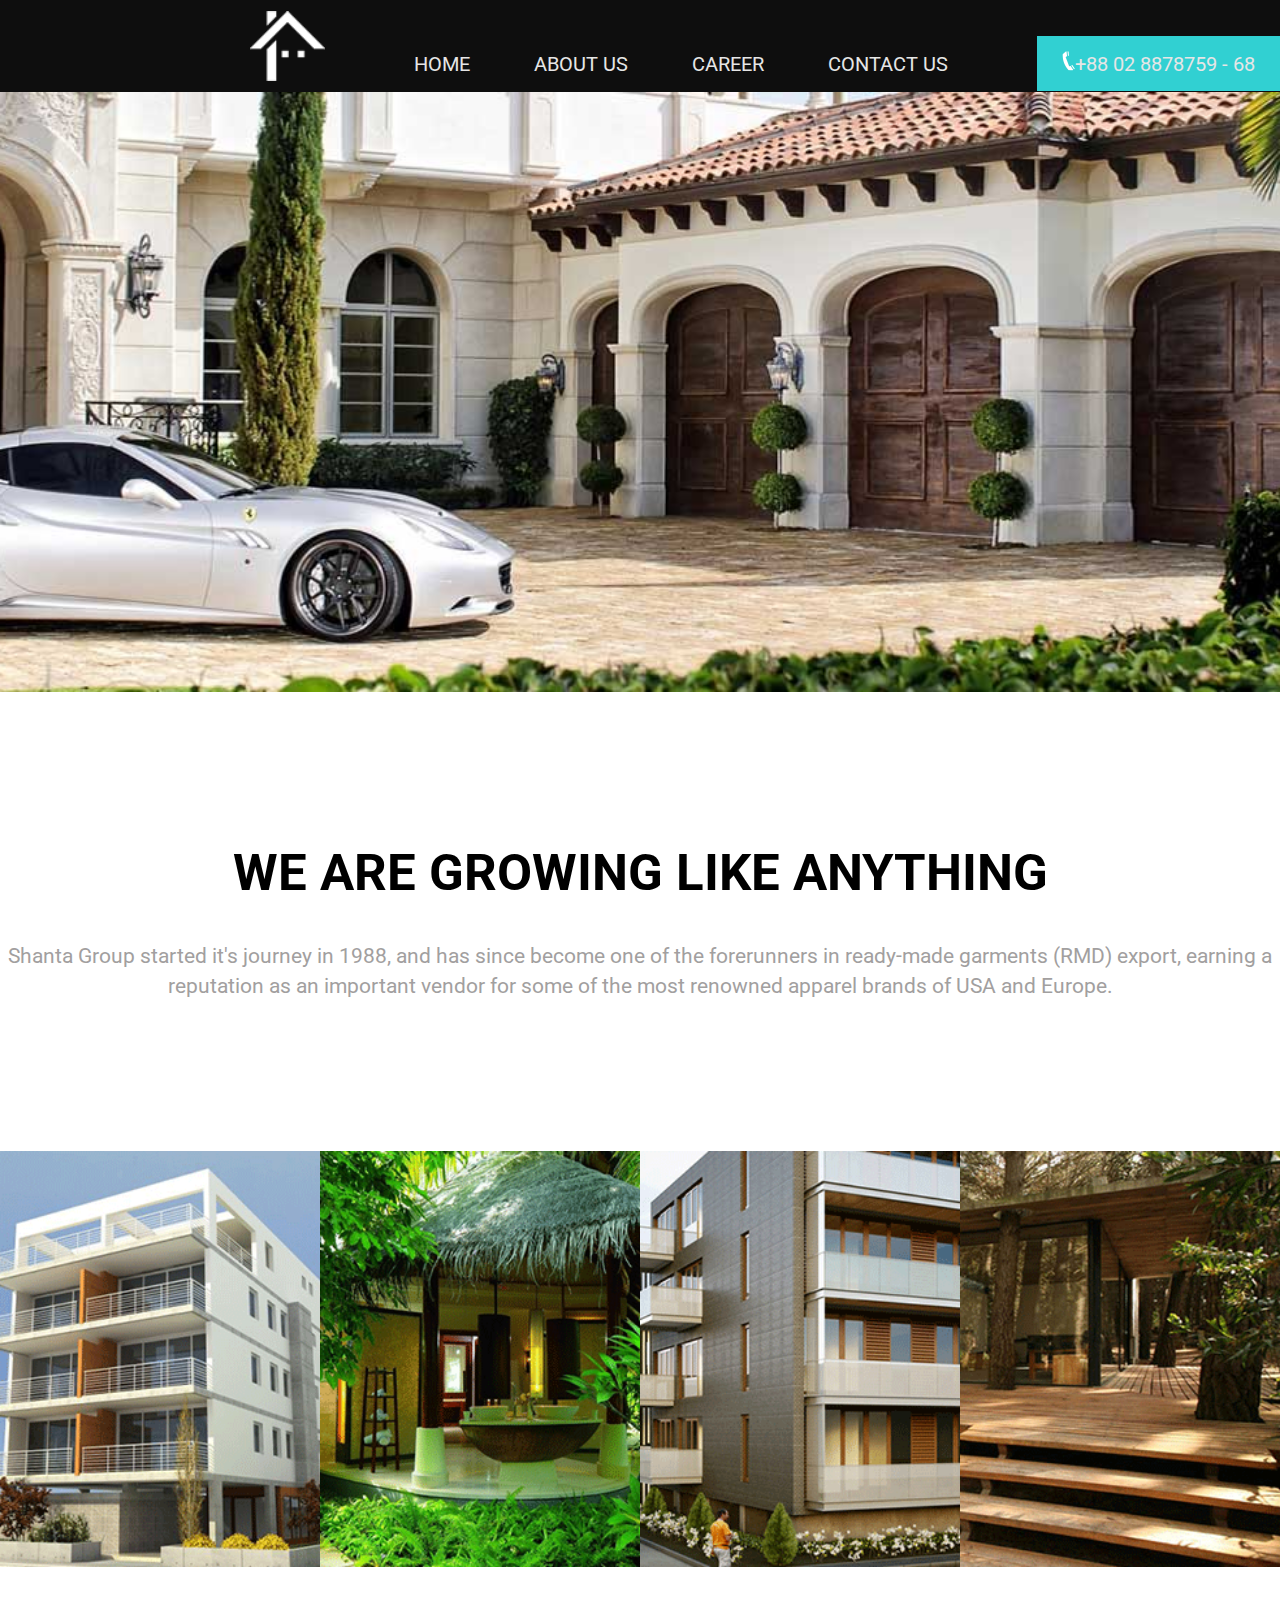
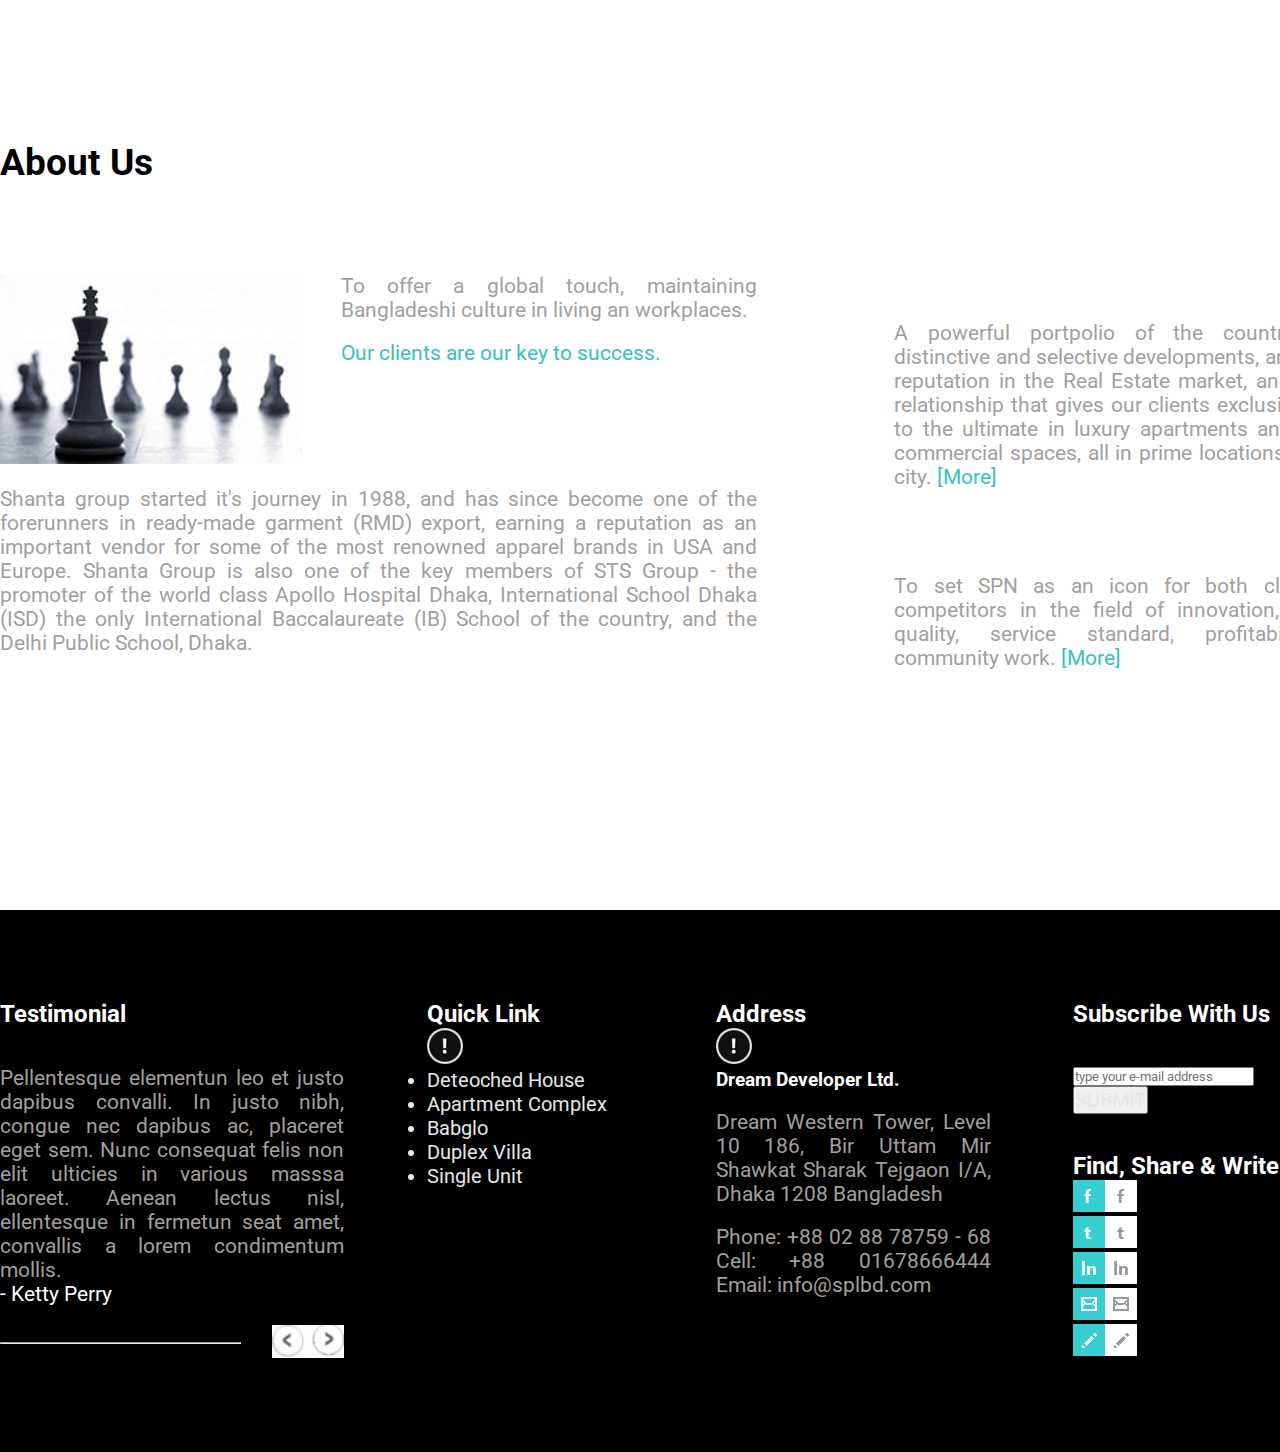
==== SourceCode/index.html @ 4e1f675f "Initial Commit" ====
<!DOCTYPE html>
<html lang="en">
<head>
    <meta charset="UTF-8">
    <meta http-equiv="X-UA-Compatible" content="IE=edge">
    <meta name="viewport" content="width=device-width, initial-scale=1.0">
    <title>Document</title>
    <link href="https://fonts.googleapis.com/css2?family=Roboto:wght@500&display=swap" rel="stylesheet">
    <link rel="stylesheet" href="styles.css">
</head>
<body>
    <!--header starts here-->
    <header>
        <img class="logo" src="images/logo.png" alt="">
        <nav class="nav-links">
            <ul>
                <li><a href="#">HOME</a></li>
                <li><a href="#">ABOUT US</a></li>
                <li><a href="#">CAREER</a></li>
                <li><a href="#">CONTACT US</a></li>
            </ul>
        </nav>
        <button class="call-btn"><img src="images/tel-no.png" alt="">+88 02 8878759 - 68</button>
    </header>

    <!--header ends here-->

    <!--slider starts here-->
    <div class="slider-bg">

    </div>

    <!--slider ends here-->

    <!--progress part starts here-->

    <div class="progress">
        <h1>WE ARE GROWING LIKE ANYTHING</h1>
        <br> <br>
        <P>Shanta Group started it's journey in 1988, and has since become one of the forerunners in ready-made garments (RMD) export, earning a reputation as an important vendor for some of the most renowned apparel brands of USA and Europe.</P>
    </div>

    <!--progress part ends here-->

    <!--projects part starts here-->

    <div class="projects">
        <div class="cards">
            <div class="card">
                <div class="card-image">
                    <img src="images/building1.png" alt="">
                </div>
            </div>
            <div class="card">
                <div class="card-image">
                    <img src="images/building2.png" alt="">
                </div>
            </div>
            <div class="card">
                <div class="card-image">
                    <img src="images/building3.png" alt="">
                </div>
            </div>
            <div class="card">
                <div class="card-image">
                    <img src="images/building4.png" alt="">
                </div>
            </div>
        </div>
    </div>
    <!--projects part ends here-->

    <!--about us section starts here-->

    <div class="about-us">
        <h2>About Us</h2>
        <div class="flex-container">
            <div class="left-main-div">
                <section>
                    <div class="div1">
                        <img src="images/about-us.jpg" alt="">
                    </div>
                    <div class="div2">
                        <p>To offer a global touch, maintaining Bangladeshi culture in living an workplaces.</p>
                        <br>
                        <div class="div3">
                            <a href="#"><p><span class="color-highlights">Our clients are our key to success.</span></p></a>
                        </div>
                    </div>
                </section>
                <br>
                <section>
                    <p>Shanta group started it's journey in 1988, and has since become one of the forerunners in ready-made garment (RMD) export, earning a reputation as an important vendor for some of the most renowned apparel brands in USA and Europe. Shanta Group is also one of the key members of STS Group - the promoter of the world class Apollo Hospital Dhaka, International School Dhaka (ISD) the only International Baccalaureate (IB) School of the country, and the Delhi Public School, Dhaka.</p>
                </section>
            </div>
            <div class="right-main-div">
                
                    <h3>Who We Are</h3>
                    <br>
                    <p>A powerful portpolio of the country's most distinctive and selective developments, an excellent reputation in the Real Estate market, and enviable relationship that gives our clients exclusive access to the ultimate in luxury apartments and equisite commercial spaces, all in prime locations of Dhaka city. <span class="color-highlights">[More]</span></p>
                    <br> <br>
                    <h3>Vision</h3>
                    <br>
                    <p>To set SPN as an icon for both clients and competitors in the field of innovation, products quality, service standard, profitability and community work. <span class="color-highlights">[More]</span></p>
                
            </div>
        </div>
    </div>
    <!--about us section ends here-->

    <!--footer section starts here-->

    <section class="footer">
        <div class="flex-container">
            <div class="footer-div1">
                <h3>Testimonial</h3>
                <br> <br>
                <p>Pellentesque elementun leo et justo dapibus convalli. In justo nibh, congue nec dapibus ac, placeret eget sem. Nunc consequat felis non elit ulticies in various masssa laoreet. Aenean lectus nisl, ellentesque in fermetun seat amet, convallis a lorem condimentum mollis.
                <br>
                <span style="color:white">- Ketty Perry</span></p>
                <br>
                <div class="sub-div">
                    <div class="hr-div">
                        <hr>
                    </div>
                    <div class="img-div">
                        <img src="images/left-right.jpg" alt="">
                    </div>
                </div>
                </p>
            </div>
            <div class="footer-div2">
                <div class="sub-div1">
                    <h3>Quick Link</h3>
                </div>
                <div class="sub-div2">
                    <img src="images/exclm-sign.png" alt="">
                </div>
                <ul>
                    <li>Deteoched House</li>
                    <li>Apartment Complex</li>
                    <li>Babglo</li>
                    <li>Duplex Villa</li>
                    <li>Single Unit</li>
                </ul>
                
            </div>
            <div class="footer-div3">
                <div class="sub-div3">
                    <h3>Address</h3>
                </div>
                <div class="sub-div4">
                    <img src="images/exclm-sign.png" alt="">
                </div>
                <div class="sub-div5">
                    <h4>Dream Developer Ltd.</h4>
                    <br>
                    <p>Dream Western Tower, Level 10 186, Bir Uttam Mir Shawkat Sharak Tejgaon I/A, Dhaka 1208 Bangladesh</p>
                    <br>
                    <p>Phone: +88 02 88 78759 - 68 Cell: +88 01678666444 Email: info@splbd.com</p>
                </div>
            </div>
            <div class="footer-div4">
                <h3>Subscribe With Us</h3>
                <br> <br>
                <input type="email" name=" " id="" placeholder="type your e-mail address">
                <div>
                    <button type="submit">SUBMIT</button>
                </div>
                <br> <br>
                <h3>Find, Share & Write To Us</h3>
                <div class="sub-div6">
                    <div class="fb-icon">
                        <img src="images/facebook-icon.png" alt="">
                    </div>
                    <div class="twiter-icon">
                        <img src="images/twitter-icon.png" alt="">
                    </div>
                    <div class="In-icon">
                        <img src="images/linked-in-icon.png" alt="">
                    </div>
                    <div class="mail-icon">
                        <img src="images/mail-icon.png" alt="">
                    </div>
                    <div class="edit-icon">
                        <img src="images/edit-icon.png" alt="">
                    </div>
                </div>
            </div>
        </div>
    </section>
    <!--footer section starts here-->
</body>
</html>
---- SourceCode/styles.css ----
*{
    box-sizing: border-box;
    margin: 0;
    padding: 0;
    font-family: 'Roboto', sans-serif;
}

h1{
    font-size: 3.2rem;
}
h2{
    font-size: 2.3rem;
}
h4{
    color: white;
    font-size: 1.2rem;
}
p{
    color: rgb(162, 159, 159);
    font-size: 1.3rem;
    font-weight: 250px;
}
.color-highlights{
    color: hsl(180deg 54% 49%);
}

/* header design starts here */
li, a, button{
    font-size: 20px;
    color: hsl(0, 0%, 90%);
    text-decoration: none;
}

header{
    display: flex;
    height: 92px;
    justify-content: space-between;
    align-items: center;
    padding-left: 250px;
    background-color: #0e0e0e;
}
.logo{
    width: 75px;
}

.nav-links ul li{
    list-style: none;
    display: inline-block;
    padding: 0px 30px;
    padding-top: 35px;
}
.nav-links ul li a:hover{
    background-color: #f76241;
    padding: 15px 25px;
    transition: 0.3s;
}

.call-btn{
    background-color: #31d0d2;
    padding: 15px 25px;
    margin-top: 35px;
    border: none;
}

/* header design ends here */

/* slider design starts here */

.slider-bg{
    background-image: url(images/slider-bg.jpg);
    background-size: cover;
    height: 600px;
    background-repeat: no-repeat;
    background-position: center;
}

/* slider design starts here */

/* progress design starts here */

.progress{
    padding-top: 150px;
    max-width: 1376px;
    margin: 0 auto;
    text-align: center;
}
.progress p {
    line-height: 30px;
}

/* progress design ends here */

/* projects design starts here */

.projects{
    margin-top: 150px;
}
.cards{
    display: flex;
    justify-content: space-between;
    max-width: 1376px;
    margin: 0 auto;
}
.card{
    width: 337px;
    height: 520px;
}
.card img{
    width: 100%;
    height: 100%;
}

/* projects design ends here */

/* about us section design starts here */
.about-us{
    width: 1376px;
    margin: 0 auto;
    margin-top: 70px;
}
.flex-container{
    display: flex;
    flex-flow: row wrap;
    justify-content: space-between;
    margin-top: 30px;
}
.left-main-div{
    flex-basis: 55%;
    text-align: justify;
}
.left-main-div > section{
    overflow: auto;
}
.right-main-div{
    flex-basis: 35%;
    text-align: justify;
}
.left-main-div .div1{
    width: 40%;
    float: left;
}
.left-main-div .div2{
    width: 55%;
    float: right; 
}

.left-main-div .div1 img{
    width: 100%;
}
/* about us section design starts here */

/* footer design starts here */

.footer{
    margin-top: 150px;
    background: #000;
}
.flex-container{
    display: flex;
    flex-flow: row wrap;
    justify-content: space-between ;
    width: 1376px;
    margin: 0 auto;
    padding: 90px 0;
    text-align: justify;
}
.flex-container h3{
    color: white;
    font-size: 1.5rem;
}
.footer-div1{
    flex-basis: 25%;
}
.footer-div2{
    flex-basis: 15%;
}
.footer-div3{
    flex-basis: 20%;
}
.footer-div4{
    flex-basis:22%;
}
.sub-div{
    display: flex;
    justify-content: space-between;
    align-items: center;
}
.hr-div{
    flex-basis: 70%;
}
.img-div{
    flex-basis: 30%;
    text-align: end;
}
.img-div img{
    width: 70%;
}



/* footer design endss here */
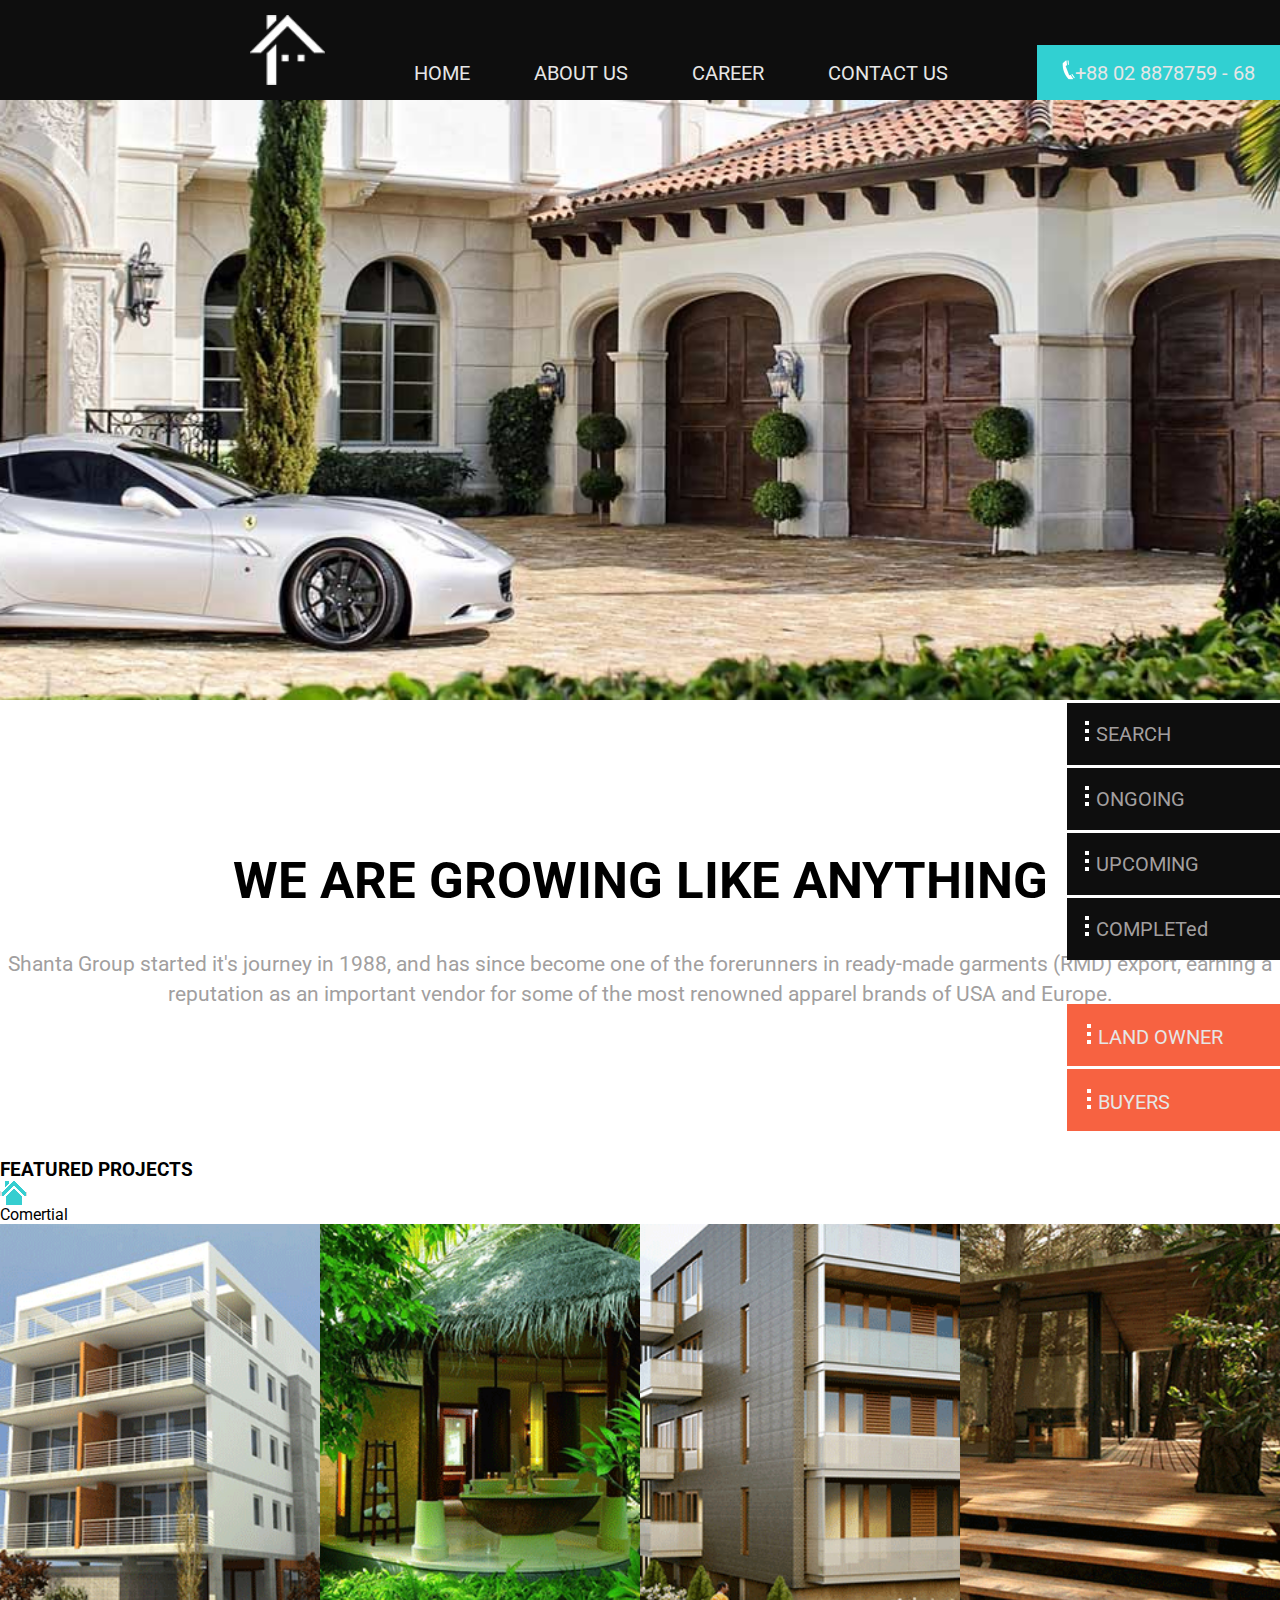
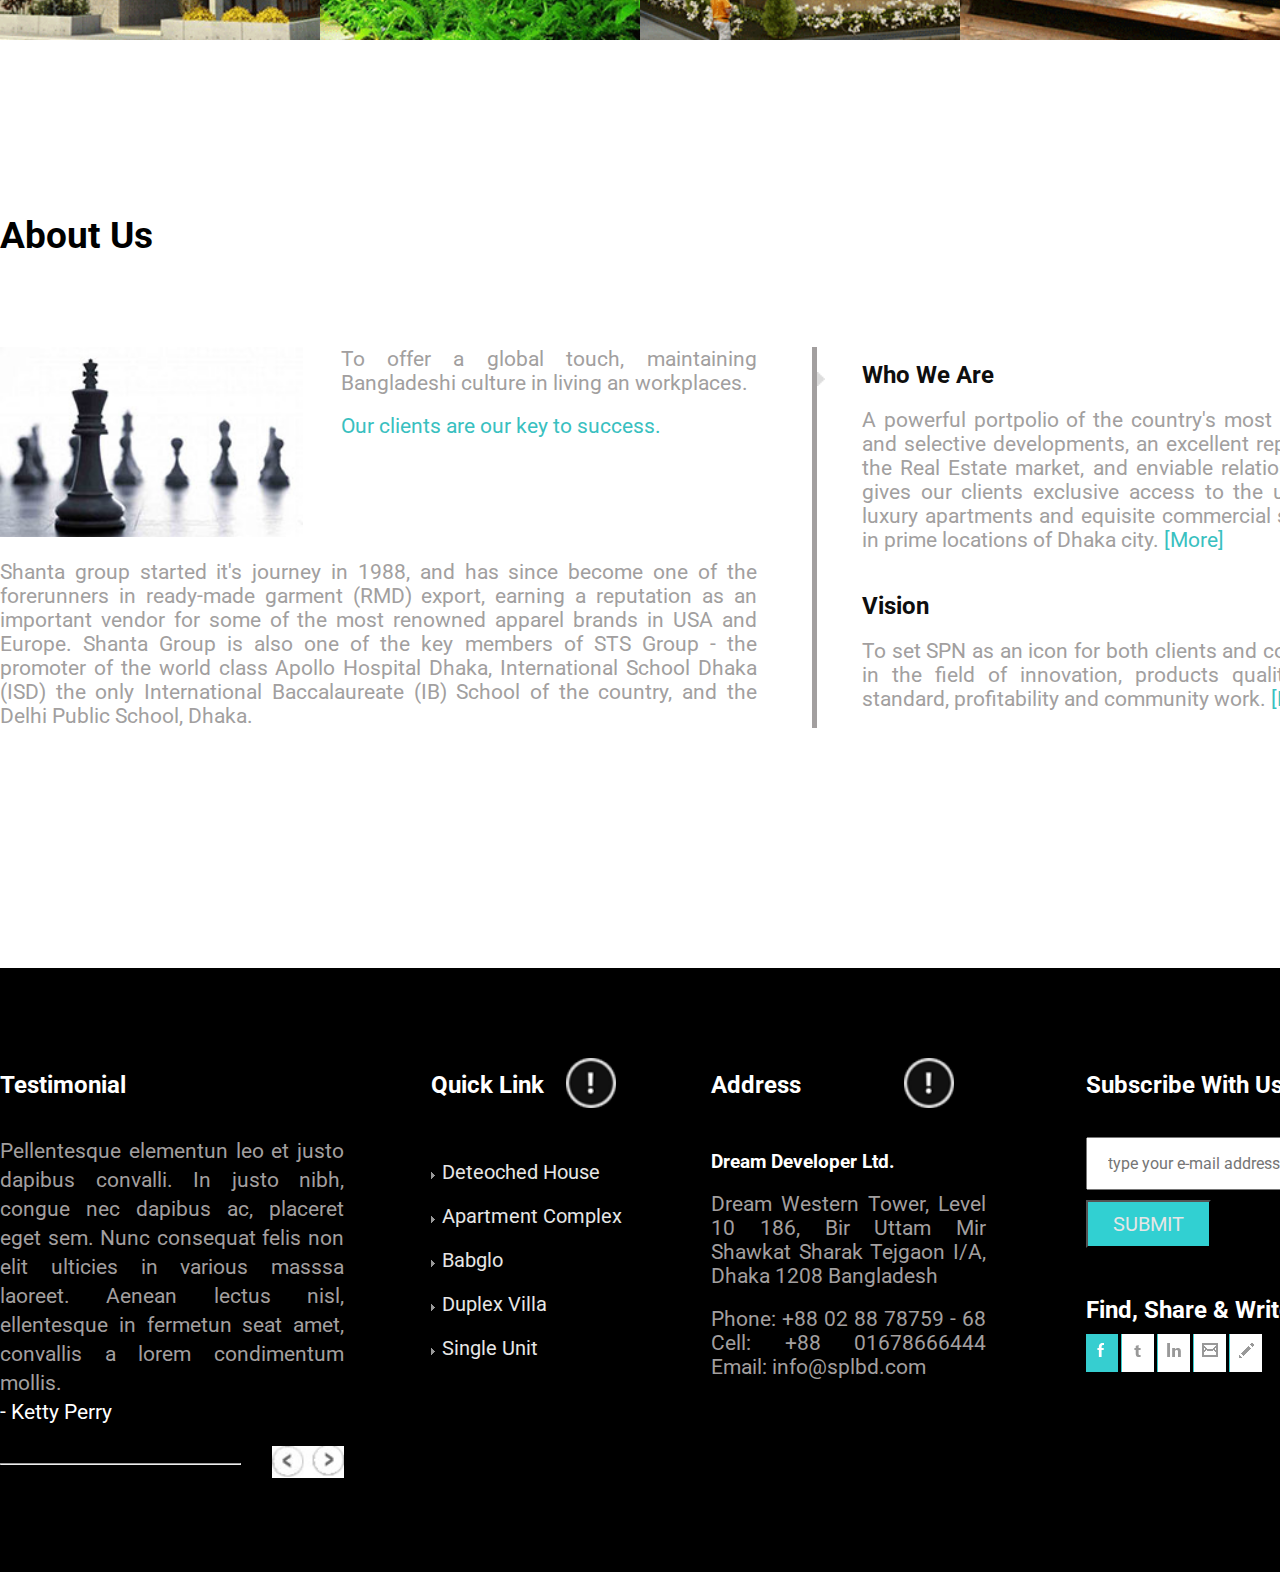
==== commit 87a7ff40: "Footer portion - Finished" ====
--- a/SourceCode/index.html
+++ b/SourceCode/index.html
@@ -1,5 +1,8 @@
 <!DOCTYPE html>
 <html lang="en">
+    
+
+
 <head>
     <meta charset="UTF-8">
     <meta http-equiv="X-UA-Compatible" content="IE=edge">
@@ -32,6 +35,29 @@
 
     <!--slider ends here-->
 
+    <!--Sidebar parts starts here-->
+    <div class="side-bar">
+        <div class="side-menu">
+            <div class="side-bar1">
+                <ul>
+                    <li>SEARCH</li>
+                    <li>ONGOING</li>
+                    <li>UPCOMING</li>
+                    <li>COMPLETed</li>
+                </ul>
+            </div>
+            <br> <br>
+            <div class="side-bar2">
+                <ul>
+                    <li>LAND OWNER</li>
+                    <li>BUYERS</li>
+                </ul>
+            </div>
+        </div>
+    </div>
+
+    <!--Sidebar parts ends here-->
+
     <!--progress part starts here-->
 
     <div class="progress">
@@ -45,6 +71,15 @@
     <!--projects part starts here-->
 
     <div class="projects">
+        <div class="featured-projects">
+            <h3>FEATURED PROJECTS</h3>
+            <div id="residential">
+                
+            </div>
+            <div id="comertial" >
+                <span>Comertial</span>
+            </div>
+        </div>
         <div class="cards">
             <div class="card">
                 <div class="card-image">
@@ -93,15 +128,19 @@
                     <p>Shanta group started it's journey in 1988, and has since become one of the forerunners in ready-made garment (RMD) export, earning a reputation as an important vendor for some of the most renowned apparel brands in USA and Europe. Shanta Group is also one of the key members of STS Group - the promoter of the world class Apollo Hospital Dhaka, International School Dhaka (ISD) the only International Baccalaureate (IB) School of the country, and the Delhi Public School, Dhaka.</p>
                 </section>
             </div>
-            <div class="right-main-div">
-                
-                    <h3>Who We Are</h3>
-                    <br>
-                    <p>A powerful portpolio of the country's most distinctive and selective developments, an excellent reputation in the Real Estate market, and enviable relationship that gives our clients exclusive access to the ultimate in luxury apartments and equisite commercial spaces, all in prime locations of Dhaka city. <span class="color-highlights">[More]</span></p>
-                    <br> <br>
-                    <h3>Vision</h3>
-                    <br>
-                    <p>To set SPN as an icon for both clients and competitors in the field of innovation, products quality, service standard, profitability and community work. <span class="color-highlights">[More]</span></p>
+            <div class="right-main-div" id="bg-img">
+                
+                    <div class="right-main-div1">
+                        <h3>Who We Are</h3>
+                        <br>
+                        <p>A powerful portpolio of the country's most distinctive and selective developments, an excellent reputation in the Real Estate market, and enviable relationship that gives our clients exclusive access to the ultimate in luxury apartments and equisite commercial spaces, all in prime locations of Dhaka city. <span class="color-highlights">[More]</span></p>
+                    </div>
+                    
+                    <div class="right-main-div2">
+                        <h3>Vision</h3>
+                        <br>
+                        <p>To set SPN as an icon for both clients and competitors in the field of innovation, products quality, service standard, profitability and community work. <span class="color-highlights">[More]</span></p>
+                    </div>
                 
             </div>
         </div>
@@ -127,15 +166,17 @@
                         <img src="images/left-right.jpg" alt="">
                     </div>
                 </div>
-                </p>
             </div>
             <div class="footer-div2">
-                <div class="sub-div1">
-                    <h3>Quick Link</h3>
-                </div>
-                <div class="sub-div2">
-                    <img src="images/exclm-sign.png" alt="">
-                </div>
+                <div class="common-sub-div">
+                    <div class="sub-div1">
+                        <h3>Quick Link</h3>
+                    </div>
+                    <div class="sub-div2">
+                        <img src="images/exclm-sign.png" alt="">
+                    </div>
+                </div>
+                <br> <br>
                 <ul>
                     <li>Deteoched House</li>
                     <li>Apartment Complex</li>
@@ -146,13 +187,16 @@
                 
             </div>
             <div class="footer-div3">
+                <div class="common-sub-div">
+                    <div class="sub-div1">
+                        <h3>Address</h3>
+                    </div>
+                    <div class="sub-div2">
+                        <img src="images/exclm-sign.png" alt="">
+                    </div>
+                </div>
+                <br> <br>
                 <div class="sub-div3">
-                    <h3>Address</h3>
-                </div>
-                <div class="sub-div4">
-                    <img src="images/exclm-sign.png" alt="">
-                </div>
-                <div class="sub-div5">
                     <h4>Dream Developer Ltd.</h4>
                     <br>
                     <p>Dream Western Tower, Level 10 186, Bir Uttam Mir Shawkat Sharak Tejgaon I/A, Dhaka 1208 Bangladesh</p>
@@ -169,21 +213,21 @@
                 </div>
                 <br> <br>
                 <h3>Find, Share & Write To Us</h3>
-                <div class="sub-div6">
-                    <div class="fb-icon">
-                        <img src="images/facebook-icon.png" alt="">
-                    </div>
-                    <div class="twiter-icon">
-                        <img src="images/twitter-icon.png" alt="">
-                    </div>
-                    <div class="In-icon">
-                        <img src="images/linked-in-icon.png" alt="">
-                    </div>
-                    <div class="mail-icon">
-                        <img src="images/mail-icon.png" alt="">
-                    </div>
-                    <div class="edit-icon">
-                        <img src="images/edit-icon.png" alt="">
+                <div class="sub-div4">
+                    <div id="fb_icon">
+                        <a href="#"></a>
+                    </div>
+                    <div id="twiter_icon">
+                        <a href="#"></a>
+                    </div>
+                    <div id="In_icon">
+                        <a href="#"></a>
+                    </div>
+                    <div id="mail_icon">
+                        <a href="#"></a>
+                    </div>
+                    <div id="edit_icon">
+                        <a href="#"></a>
                     </div>
                 </div>
             </div>
--- a/SourceCode/styles.css
+++ b/SourceCode/styles.css
@@ -33,7 +33,7 @@
 
 header{
     display: flex;
-    height: 92px;
+    height: 100px;
     justify-content: space-between;
     align-items: center;
     padding-left: 250px;
@@ -42,7 +42,9 @@
 .logo{
     width: 75px;
 }
-
+.nav-links{
+    margin-top: 11px;
+}
 .nav-links ul li{
     list-style: none;
     display: inline-block;
@@ -58,7 +60,7 @@
 .call-btn{
     background-color: #31d0d2;
     padding: 15px 25px;
-    margin-top: 35px;
+    margin-top: 54px;
     border: none;
 }
 
@@ -76,6 +78,38 @@
 
 /* slider design starts here */
 
+.side-bar{
+    position: relative;
+}
+.side-menu{
+    position: absolute;
+    right: 0px;
+}
+.side-bar1 ul{
+    list-style-position: inside;
+    list-style-image: url(images/side-menu-list-style.png);
+}
+.side-bar1 ul li{
+    background-color: #0e0e0e;
+    width: 213px;
+    height: 62px;
+    margin: 3px 0;
+    padding: 18px;
+    color: rgb(162, 159, 159);
+}
+
+.side-bar2 ul{
+    list-style-position: inside;
+    list-style-image: url(images/side-menu-list-style.png);
+}
+.side-bar2 ul li{
+    background-color: #f76241;
+    width: 213px;
+    height: 62px;
+    margin: 3px 0;
+    padding: 20px;
+}
+
 /* progress design starts here */
 
 .progress{
@@ -95,6 +129,11 @@
 .projects{
     margin-top: 150px;
 }
+#residential{
+    width: 27px;
+    height: 24px;
+    background: url(images/residential.png) -22px 0;
+}
 .cards{
     display: flex;
     justify-content: space-between;
@@ -124,6 +163,9 @@
     justify-content: space-between;
     margin-top: 30px;
 }
+.flex-container .right-main-div h3{
+    color: #0e0e0e;
+}
 .left-main-div{
     flex-basis: 55%;
     text-align: justify;
@@ -132,8 +174,20 @@
     overflow: auto;
 }
 .right-main-div{
-    flex-basis: 35%;
+    flex-basis: 41%;
     text-align: justify;
+    border-left: 5px solid rgb(162, 159, 159);
+    padding-left: 45px;
+    background-image: url(images/about-us-list-style.jpg);
+    background-repeat: no-repeat;
+    background-size: 0.5rem;
+    background-position: 0px 25px;
+}
+.right-main-div1{
+    padding-top: 14px;
+}
+.right-main-div2{
+    padding-top: 40px;
 }
 .left-main-div .div1{
     width: 40%;
@@ -170,15 +224,21 @@
 }
 .footer-div1{
     flex-basis: 25%;
+    padding-top: 13px;
+}
+.footer-div1 p{
+    line-height: 29px;
+
 }
 .footer-div2{
-    flex-basis: 15%;
+    flex-basis: 14%;
 }
 .footer-div3{
     flex-basis: 20%;
 }
 .footer-div4{
     flex-basis:22%;
+    padding: 13px;
 }
 .sub-div{
     display: flex;
@@ -195,7 +255,73 @@
 .img-div img{
     width: 70%;
 }
-
-
-
+.common-sub-div{
+    display: flex;
+    justify-content: space-between;
+    align-items: center;
+}
+.sub-div1{
+    flex-basis: 60%;
+}
+.sub-div2{
+    flex-basis: 30%;
+}
+.sub-div2 img{
+    width: 50px;
+}
+.footer-div2 ul{
+    list-style-position: inside;
+    list-style-image: url(images/play-small-grey.png);
+}
+.footer-div2 ul li{
+    line-height: 44px;
+}
+input{
+    width: 100%;
+    padding: 15px 20px;
+    font-size: 1rem;
+}
+button{
+    background-color: #31d0d2;
+    padding: 10px 25px;
+    margin: 10px 0px;
+}
+.sub-div4{
+    display: flex;
+    margin-top: 10px;
+}
+.sub-div4 a{
+    height: 100%;
+    width: 100%;
+    display: block;
+}
+#fb_icon{
+    width: 32px;
+    height:  38px;
+    background: url(images/facebook-icon.png) 0 0;
+    margin-right: 3px;
+}
+#twiter_icon{
+    width: 33px;
+    height: 38px;
+    background: url(images/twitter-icon.png) -31px 0;
+    margin-right: 3px;
+}
+#In_icon{
+    width: 33px;
+    height: 38px;
+    background: url(images/linked-in-icon.png) -31px 0;
+    margin-right: 3px;
+}
+#mail_icon{
+    width: 33px;
+    height: 38px;
+    background: url(images/mail-icon.png) -31px 0;
+    margin-right: 3px;
+}
+#edit_icon{
+    width: 33px;
+    height: 38px;
+    background: url(images/edit-icon.png) -31px 0;
+}
 /* footer design endss here */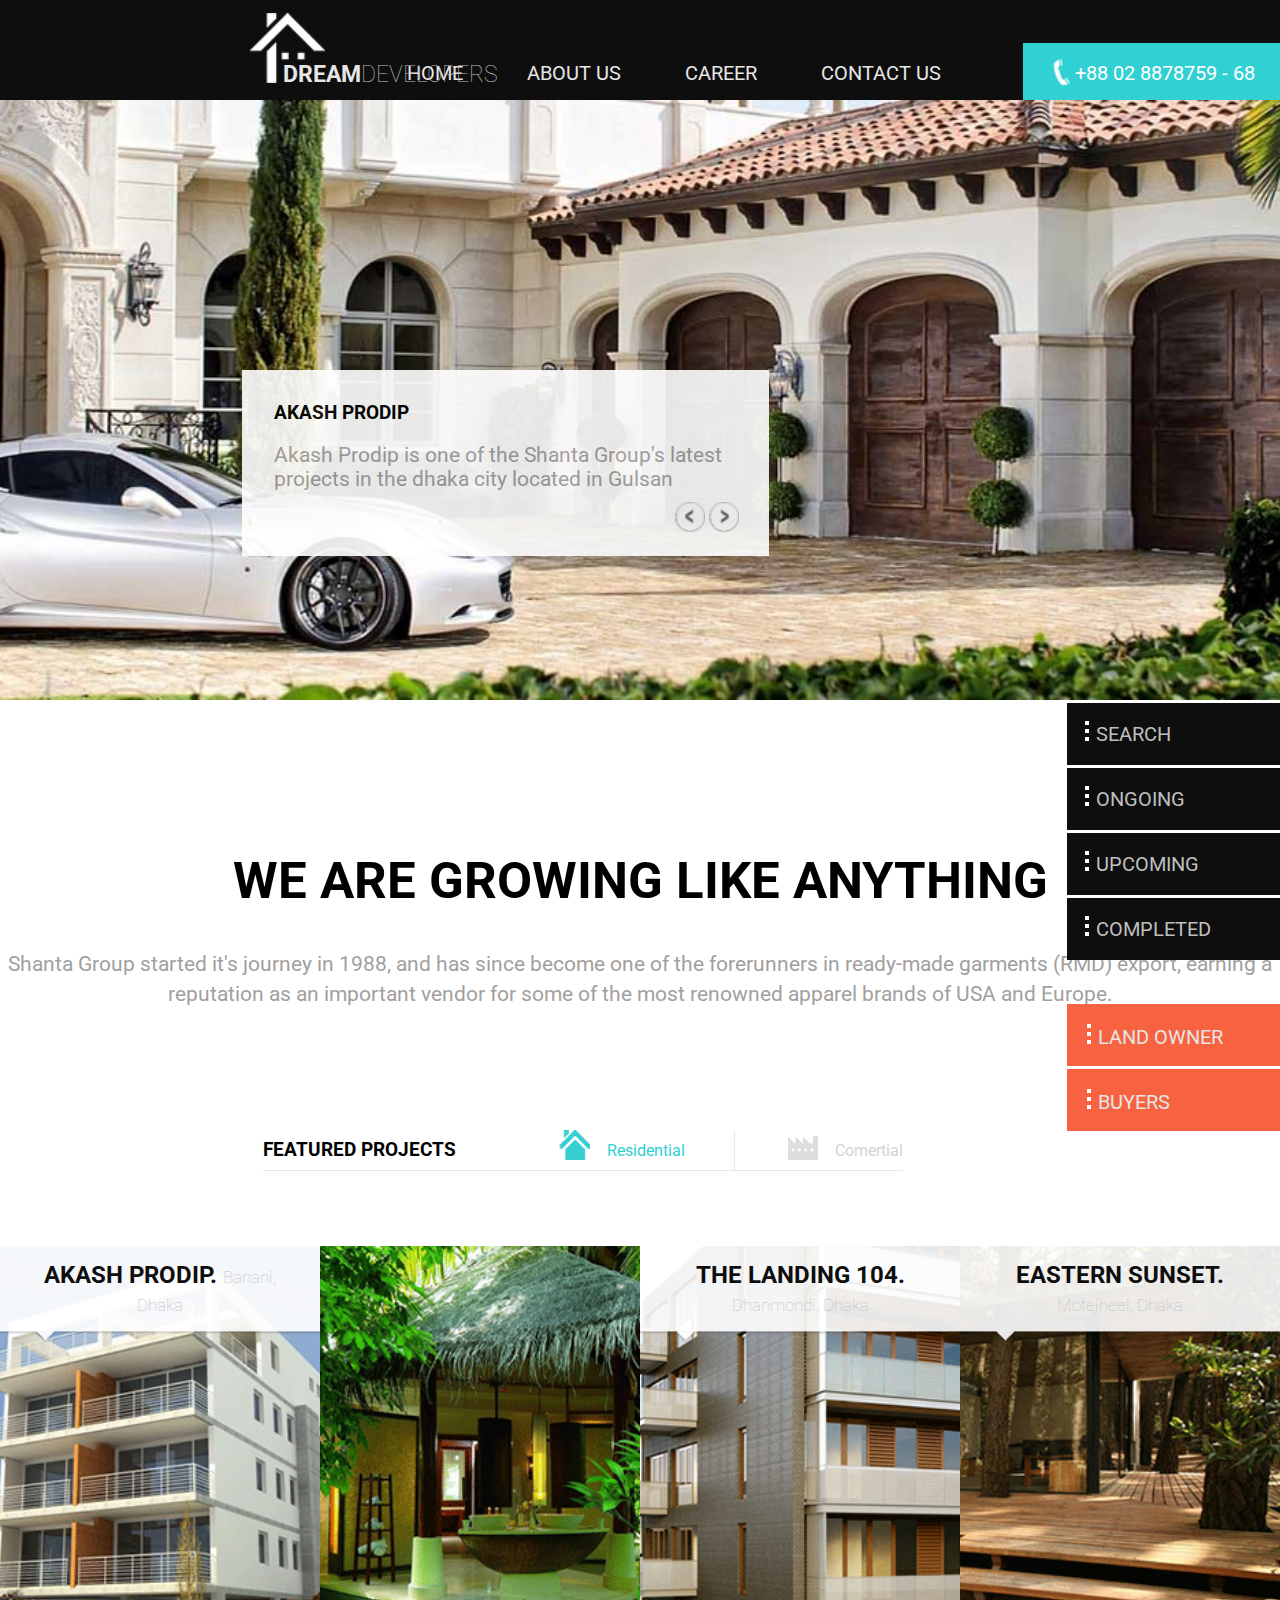
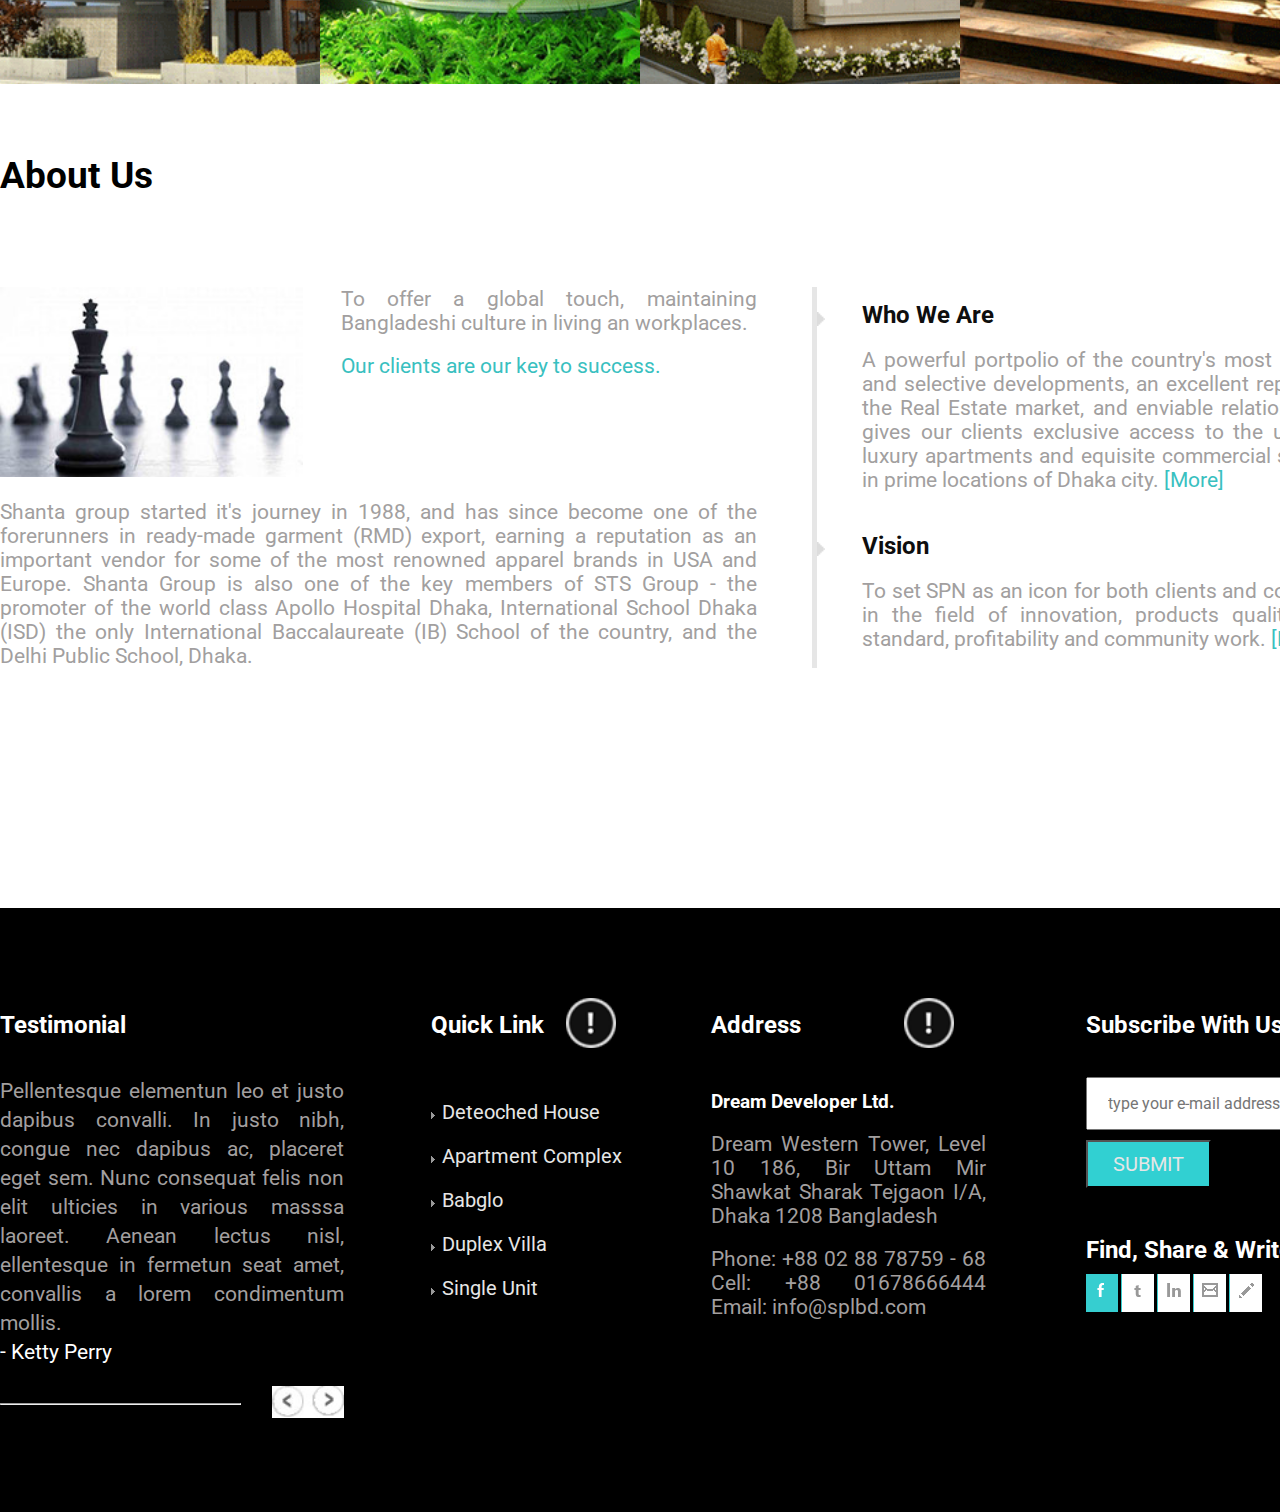
==== commit aaf472b6: "Wip- Finalizing the design" ====
--- a/SourceCode/index.html
+++ b/SourceCode/index.html
@@ -14,7 +14,7 @@
 <body>
     <!--header starts here-->
     <header>
-        <img class="logo" src="images/logo.png" alt="">
+        <a href="#"><img class="logo" src="images/logo.png" alt=""><h3>DREAM<span style="color: hsl(0deg 0% 75%);font-weight: 20;">DEVELOPERS</span></h3></a>
         <nav class="nav-links">
             <ul>
                 <li><a href="#">HOME</a></li>
@@ -30,7 +30,19 @@
 
     <!--slider starts here-->
     <div class="slider-bg">
-
+        <div class="main-div">
+            <div class="text-div">
+                <h3>AKASH PRODIP</h3>
+                <br>
+                <p>Akash Prodip is one of the Shanta Group's latest projects in the dhaka city located in Gulsan</p>
+            </div>
+            <div class="icon-div">
+                <div class="icon-sub-div">
+                    <span><img src="images/left-arrow.jpg" alt=""></span>
+                    <span><img src="images/right-arrow.jpg" alt=""></span>
+                </div>
+            </div>
+        </div>
     </div>
 
     <!--slider ends here-->
@@ -43,7 +55,7 @@
                     <li>SEARCH</li>
                     <li>ONGOING</li>
                     <li>UPCOMING</li>
-                    <li>COMPLETed</li>
+                    <li>COMPLETED</li>
                 </ul>
             </div>
             <br> <br>
@@ -73,32 +85,41 @@
     <div class="projects">
         <div class="featured-projects">
             <h3>FEATURED PROJECTS</h3>
-            <div id="residential">
-                
-            </div>
-            <div id="comertial" >
-                <span>Comertial</span>
-            </div>
-        </div>
+            <div class="residential">
+                <div class="residential-bg">
+                
+                </div>
+                <div class="span-div">
+                    <span style="color:#31d0d2;">Residential</span>
+                </div>
+            </div>
+            <div class="comertial">
+                <div class="comertial-bg">
+                
+                </div>
+                <div>
+                    <span style="color: lightgray;">Comertial</span>
+                </div>
+            </div> 
+        </div>
+        <br> <br> <br> <br>
         <div class="cards">
-            <div class="card">
-                <div class="card-image">
-                    <img src="images/building1.png" alt="">
-                </div>
-            </div>
-            <div class="card">
-                <div class="card-image">
-                    <img src="images/building2.png" alt="">
-                </div>
-            </div>
-            <div class="card">
-                <div class="card-image">
-                    <img src="images/building3.png" alt="">
-                </div>
-            </div>
-            <div class="card">
-                <div class="card-image">
-                    <img src="images/building4.png" alt="">
+            <div class="card card-bg-image1">
+                <div class="card-bg-image5">
+                    <h4>AKASH PRODIP. <span>Banani, Dhaka</span></h4>
+                </div>
+            </div>
+            <div class="card card-bg-image2">
+
+            </div>
+            <div class="card card-bg-image3">
+                <div class="card-bg-image5">
+                    <h4>THE LANDING 104. <span>Dhanmondi, Dhaka</span></h4>
+                </div>
+            </div>
+            <div class="card card-bg-image4">
+                <div class="card-bg-image5">
+                    <h4>EASTERN SUNSET. <span>Motejheel, Dhaka</span></h4>
                 </div>
             </div>
         </div>
@@ -128,7 +149,7 @@
                     <p>Shanta group started it's journey in 1988, and has since become one of the forerunners in ready-made garment (RMD) export, earning a reputation as an important vendor for some of the most renowned apparel brands in USA and Europe. Shanta Group is also one of the key members of STS Group - the promoter of the world class Apollo Hospital Dhaka, International School Dhaka (ISD) the only International Baccalaureate (IB) School of the country, and the Delhi Public School, Dhaka.</p>
                 </section>
             </div>
-            <div class="right-main-div" id="bg-img">
+            <div class="right-main-div">
                 
                     <div class="right-main-div1">
                         <h3>Who We Are</h3>
--- a/SourceCode/styles.css
+++ b/SourceCode/styles.css
@@ -32,12 +32,18 @@
 }
 
 header{
+    position: relative;
     display: flex;
     height: 100px;
     justify-content: space-between;
     align-items: center;
     padding-left: 250px;
     background-color: #0e0e0e;
+}
+header h3{
+    position: absolute;
+    left: 283px;
+    bottom: 12px;
 }
 .logo{
     width: 75px;
@@ -53,29 +59,54 @@
 }
 .nav-links ul li a:hover{
     background-color: #f76241;
-    padding: 15px 25px;
+    padding: 18px 25px;
     transition: 0.3s;
 }
 
 .call-btn{
     background-color: #31d0d2;
-    padding: 15px 25px;
-    margin-top: 54px;
+    padding: 18px 25px;
+    margin-top: 55px;
     border: none;
-}
-
+    color: white;
+}
+.call-btn img{
+    width: 17px;
+    margin: -6px 5px;
+}
 /* header design ends here */
 
 /* slider design starts here */
 
 .slider-bg{
+    position: relative;
     background-image: url(images/slider-bg.jpg);
     background-size: cover;
     height: 600px;
     background-repeat: no-repeat;
     background-position: center;
 }
-
+.main-div{
+    position: absolute;
+    background-color: #fff;
+    width: 527px;
+    height: 186px;
+    padding: 32px 0px 0 32px;
+    top: 270px;
+    left: 242px;
+    opacity: 0.9;
+}
+.icon-div{
+    position: relative;
+}
+.icon-sub-div{
+    position: absolute;
+    right: 30px;
+    bottom: -45px;
+}
+.icon-sub-div span img{
+    width: 30px;
+}
 /* slider design starts here */
 
 .side-bar{
@@ -95,7 +126,7 @@
     height: 62px;
     margin: 3px 0;
     padding: 18px;
-    color: rgb(162, 159, 159);
+    color: hsl(0deg 0% 75%);
 }
 
 .side-bar2 ul{
@@ -127,12 +158,42 @@
 /* projects design starts here */
 
 .projects{
-    margin-top: 150px;
-}
-#residential{
-    width: 27px;
-    height: 24px;
-    background: url(images/residential.png) -22px 0;
+    margin-top: 121px;
+}
+.featured-projects{
+    width: 640px;
+    display: flex;
+    justify-content: space-between;
+    align-items: center;
+    margin-left: 263px;
+    box-shadow: 0.01px 0.5px 0.05px 0.03px lightgray;
+
+}
+.residential-bg{
+    width: 38px;
+    height: 32px;
+    background: url(images/residential.png) -23px 0;
+    background-repeat: no-repeat;
+    zoom: 1.25;
+}
+.residential{
+    display: flex;
+    justify-content: center;
+    align-items: center;
+    box-shadow: 0.5px 0.01px 0.5px 0.03px lightgray;
+    flex-basis: 35%;
+}
+.comertial{
+    display: flex;
+    justify-content: center;
+    align-items: center;
+}
+.comertial-bg{
+    width: 38px;
+    height: 32px;
+    background: url(images/commercial.png) -24px 5px;
+    background-repeat: no-repeat;
+    zoom: 1.25;
 }
 .cards{
     display: flex;
@@ -142,13 +203,54 @@
 }
 .card{
     width: 337px;
-    height: 520px;
-}
-.card img{
-    width: 100%;
-    height: 100%;
-}
-
+    height: 438px;
+    
+}
+.card-bg-image1{
+    background-image: url(images/building1.png);
+    background-position: center;
+    background-size: cover;
+    background-repeat: no-repeat;
+}
+.card-bg-image2{
+    background-image: url(images/building2.png);
+    background-position: center;
+    background-size: cover;
+    background-repeat: no-repeat;
+}
+.card-bg-image3{
+    background-image: url(images/building3.png);
+    background-position: center;
+    background-size: cover;
+    background-repeat: no-repeat;
+}
+.card-bg-image4{
+    background-image: url(images/building4.png);
+    background-position: center;
+    background-size: cover;
+    background-repeat: no-repeat;
+}
+
+.card-bg-image5{
+    background-image: url(images/text-backgorund.png);
+    background-repeat: no-repeat;
+    background-position: center;
+    background-size: cover;
+    height: 97px;
+    text-align: center;
+}
+.card-bg-image5 span{
+    color: hsl(0, 0%, 75%);
+    font-size: 17px;
+    font-weight: 100;
+}
+.card-bg-image5 h4{
+    color: #0e0e0e;
+    width: 85%;
+    margin: 0 auto;
+    padding-top: 15px;
+    font-size: 1.5rem;
+}
 /* projects design ends here */
 
 /* about us section design starts here */
@@ -176,18 +278,23 @@
 .right-main-div{
     flex-basis: 41%;
     text-align: justify;
-    border-left: 5px solid rgb(162, 159, 159);
+    border-left: 5px solid hsl(0, 0%, 90%);
+}
+.right-main-div1{
+    padding-top: 14px;
     padding-left: 45px;
     background-image: url(images/about-us-list-style.jpg);
     background-repeat: no-repeat;
     background-size: 0.5rem;
     background-position: 0px 25px;
 }
-.right-main-div1{
-    padding-top: 14px;
-}
 .right-main-div2{
     padding-top: 40px;
+    padding-left: 45px;
+    background-image: url(images/about-us-list-style.jpg);
+    background-repeat: no-repeat;
+    background-size: 0.5rem;
+    background-position: 0px 50px;
 }
 .left-main-div .div1{
     width: 40%;
@@ -285,6 +392,7 @@
     background-color: #31d0d2;
     padding: 10px 25px;
     margin: 10px 0px;
+    cursor: pointer;
 }
 .sub-div4{
     display: flex;
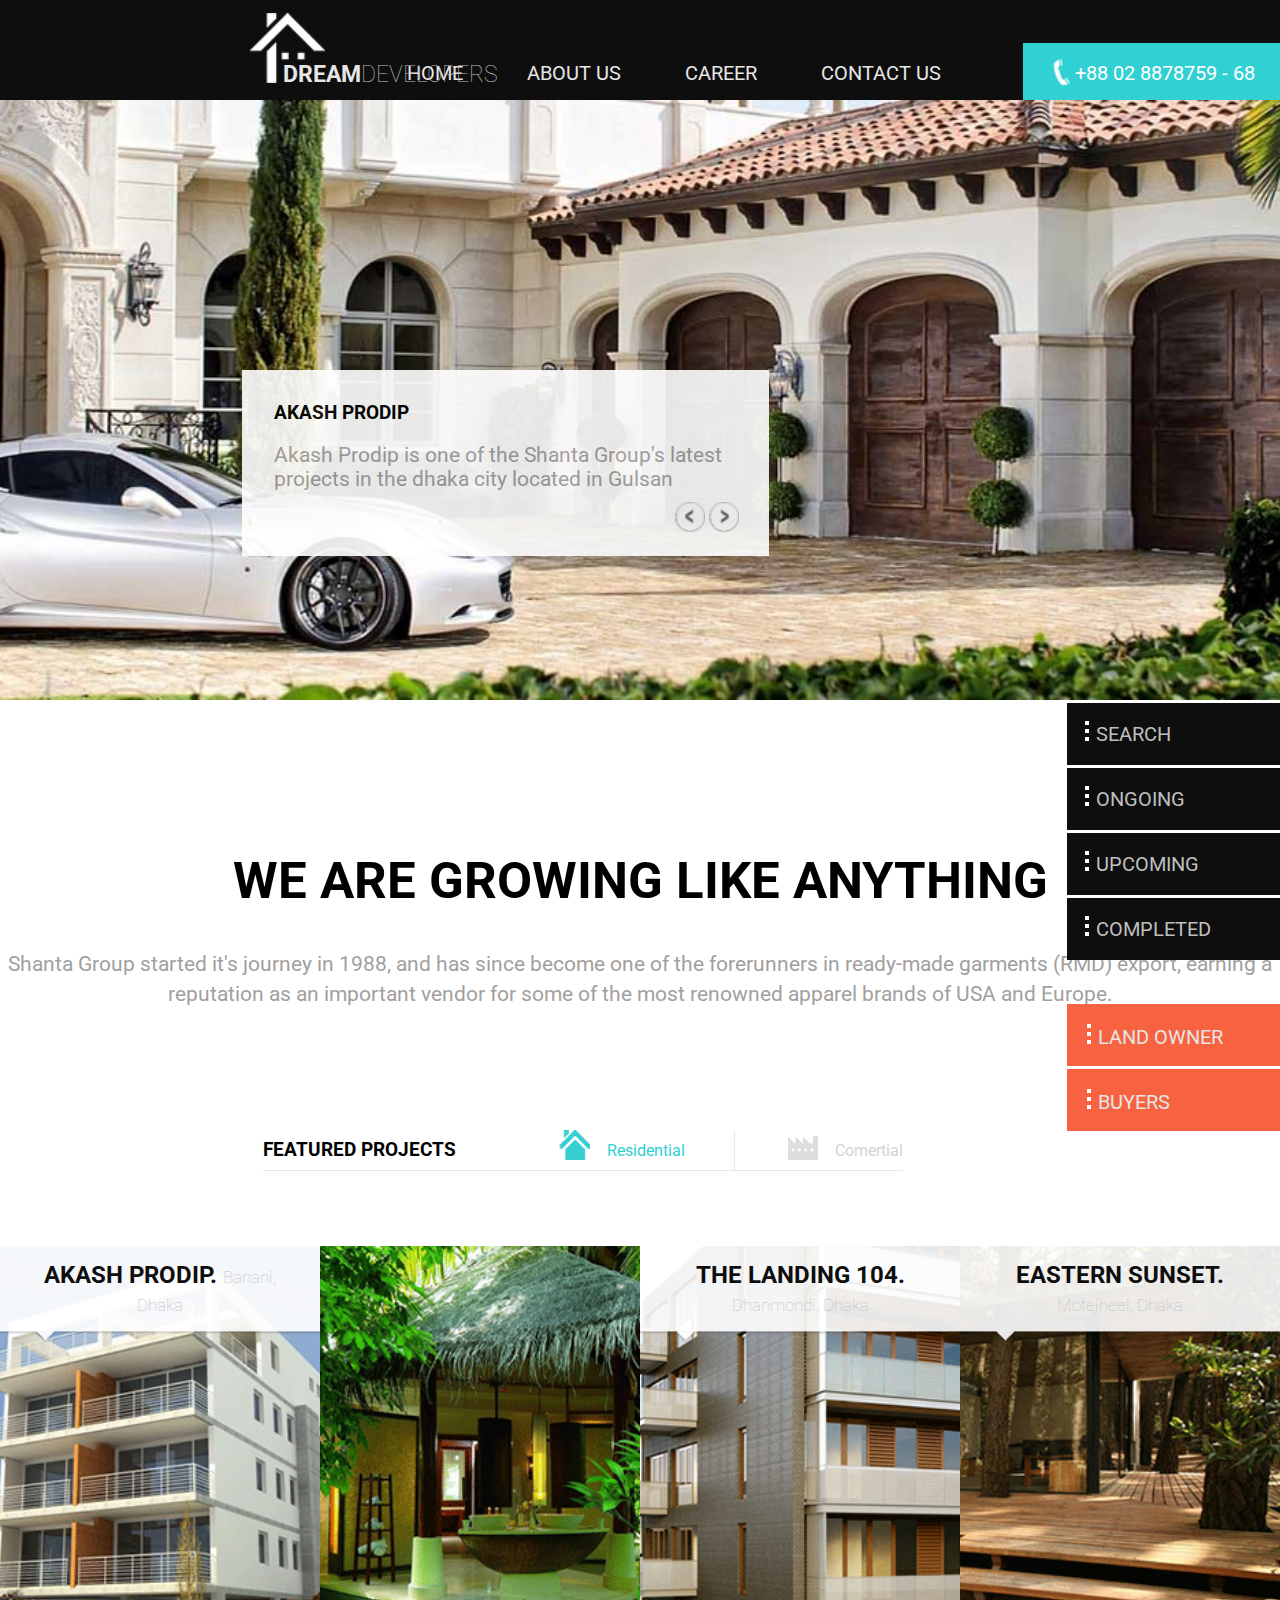
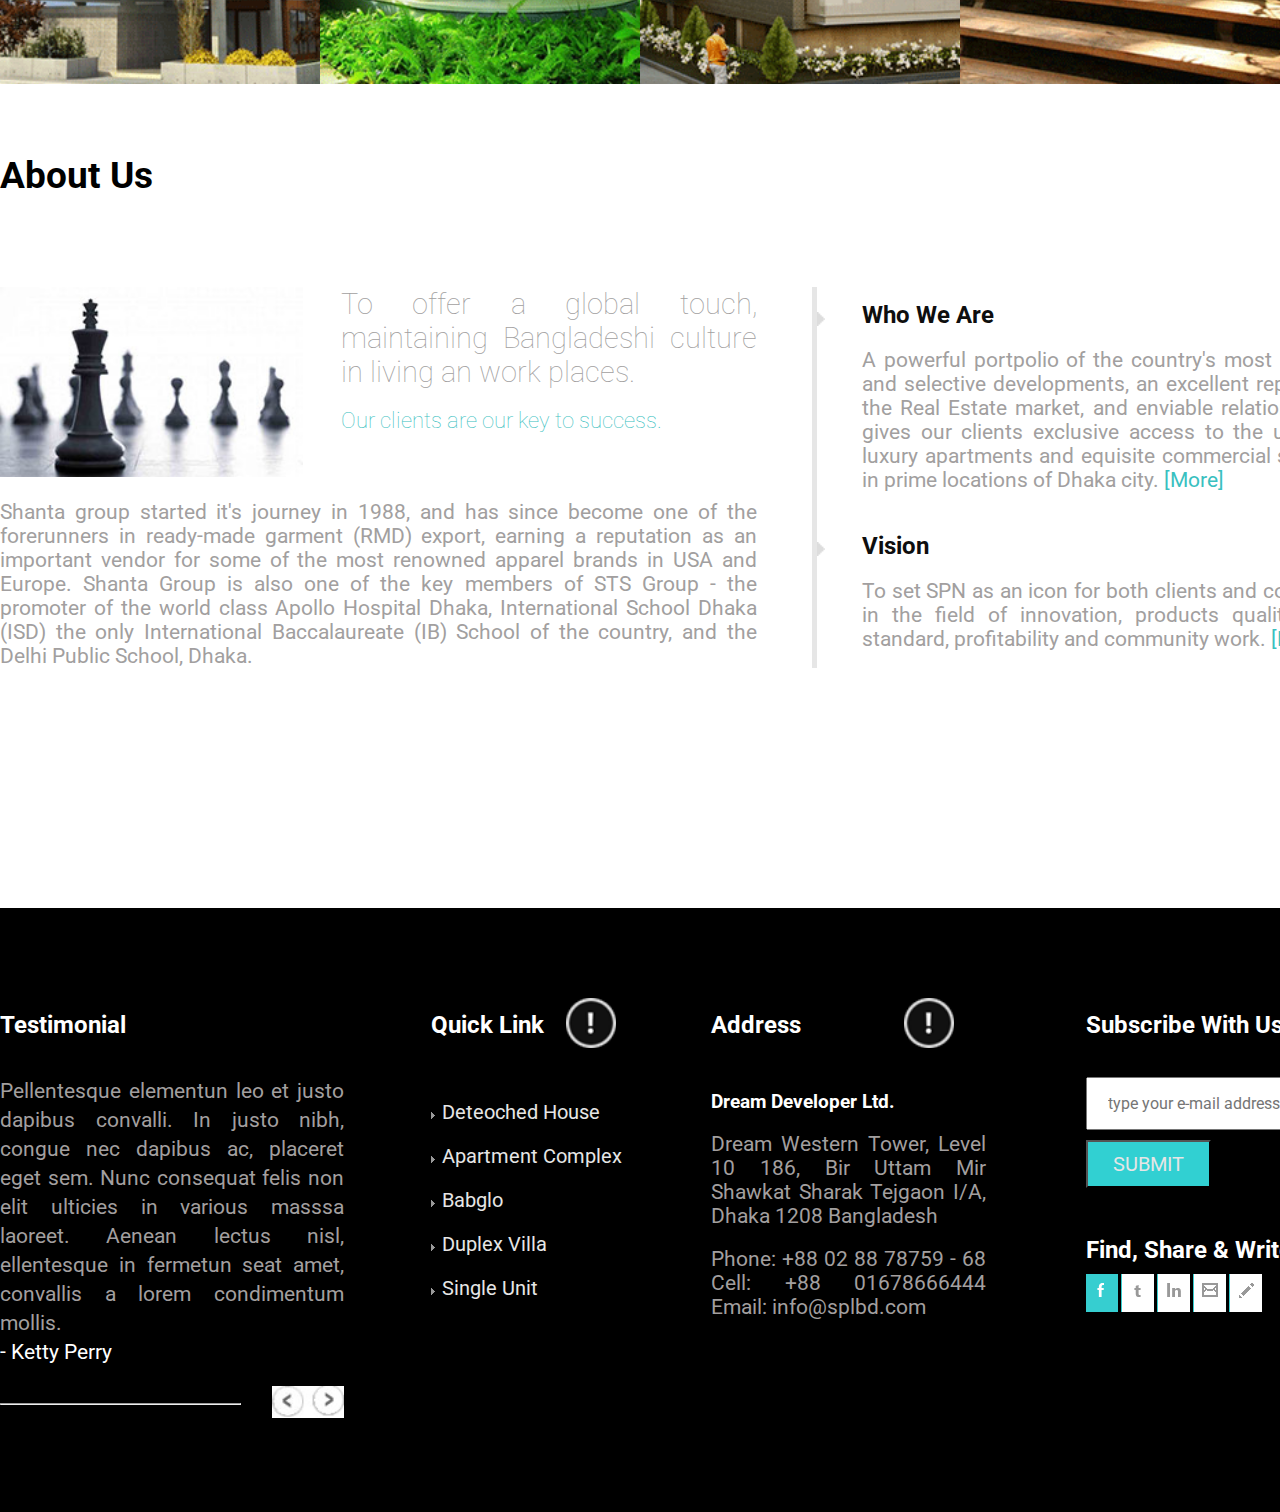
==== commit 2af28cae: "Finalized the design" ====
--- a/SourceCode/index.html
+++ b/SourceCode/index.html
@@ -110,7 +110,9 @@
                 </div>
             </div>
             <div class="card card-bg-image2">
-
+                <div class="card-bg-image6">
+                    
+                </div>
             </div>
             <div class="card card-bg-image3">
                 <div class="card-bg-image5">
@@ -137,7 +139,7 @@
                         <img src="images/about-us.jpg" alt="">
                     </div>
                     <div class="div2">
-                        <p>To offer a global touch, maintaining Bangladeshi culture in living an workplaces.</p>
+                        <p>To offer a global touch, maintaining Bangladeshi culture in living an work places.</p>
                         <br>
                         <div class="div3">
                             <a href="#"><p><span class="color-highlights">Our clients are our key to success.</span></p></a>
--- a/SourceCode/styles.css
+++ b/SourceCode/styles.css
@@ -1,37 +1,43 @@
-*{
+* {
     box-sizing: border-box;
     margin: 0;
     padding: 0;
     font-family: 'Roboto', sans-serif;
 }
 
-h1{
+h1 {
     font-size: 3.2rem;
 }
-h2{
+
+h2 {
     font-size: 2.3rem;
 }
-h4{
+
+h4 {
     color: white;
     font-size: 1.2rem;
 }
-p{
+
+p {
     color: rgb(162, 159, 159);
     font-size: 1.3rem;
     font-weight: 250px;
 }
-.color-highlights{
+
+.color-highlights {
     color: hsl(180deg 54% 49%);
 }
 
 /* header design starts here */
-li, a, button{
+li,
+a,
+button {
     font-size: 20px;
     color: hsl(0, 0%, 90%);
     text-decoration: none;
 }
 
-header{
+header {
     position: relative;
     display: flex;
     height: 100px;
@@ -40,45 +46,52 @@
     padding-left: 250px;
     background-color: #0e0e0e;
 }
-header h3{
+
+header h3 {
     position: absolute;
     left: 283px;
     bottom: 12px;
 }
-.logo{
+
+.logo {
     width: 75px;
 }
-.nav-links{
+
+.nav-links {
     margin-top: 11px;
 }
-.nav-links ul li{
+
+.nav-links ul li {
     list-style: none;
     display: inline-block;
     padding: 0px 30px;
     padding-top: 35px;
 }
-.nav-links ul li a:hover{
+
+.nav-links ul li a:hover {
     background-color: #f76241;
-    padding: 18px 25px;
+    padding: 18px 35px;
     transition: 0.3s;
 }
 
-.call-btn{
+.call-btn {
     background-color: #31d0d2;
     padding: 18px 25px;
     margin-top: 55px;
     border: none;
     color: white;
 }
-.call-btn img{
+
+.call-btn img {
     width: 17px;
     margin: -6px 5px;
 }
+
 /* header design ends here */
 
 /* slider design starts here */
 
-.slider-bg{
+.slider-bg {
     position: relative;
     background-image: url(images/slider-bg.jpg);
     background-size: cover;
@@ -86,7 +99,8 @@
     background-repeat: no-repeat;
     background-position: center;
 }
-.main-div{
+
+.main-div {
     position: absolute;
     background-color: #fff;
     width: 527px;
@@ -96,31 +110,38 @@
     left: 242px;
     opacity: 0.9;
 }
-.icon-div{
+
+.icon-div {
     position: relative;
 }
-.icon-sub-div{
+
+.icon-sub-div {
     position: absolute;
     right: 30px;
     bottom: -45px;
 }
-.icon-sub-div span img{
+
+.icon-sub-div span img {
     width: 30px;
 }
+
 /* slider design starts here */
 
-.side-bar{
+.side-bar {
     position: relative;
 }
-.side-menu{
+
+.side-menu {
     position: absolute;
     right: 0px;
 }
-.side-bar1 ul{
+
+.side-bar1 ul {
     list-style-position: inside;
     list-style-image: url(images/side-menu-list-style.png);
 }
-.side-bar1 ul li{
+
+.side-bar1 ul li {
     background-color: #0e0e0e;
     width: 213px;
     height: 62px;
@@ -129,11 +150,12 @@
     color: hsl(0deg 0% 75%);
 }
 
-.side-bar2 ul{
+.side-bar2 ul {
     list-style-position: inside;
     list-style-image: url(images/side-menu-list-style.png);
 }
-.side-bar2 ul li{
+
+.side-bar2 ul li {
     background-color: #f76241;
     width: 213px;
     height: 62px;
@@ -143,12 +165,13 @@
 
 /* progress design starts here */
 
-.progress{
+.progress {
     padding-top: 150px;
     max-width: 1376px;
     margin: 0 auto;
     text-align: center;
 }
+
 .progress p {
     line-height: 30px;
 }
@@ -157,10 +180,11 @@
 
 /* projects design starts here */
 
-.projects{
+.projects {
     margin-top: 121px;
 }
-.featured-projects{
+
+.featured-projects {
     width: 640px;
     display: flex;
     justify-content: space-between;
@@ -169,69 +193,91 @@
     box-shadow: 0.01px 0.5px 0.05px 0.03px lightgray;
 
 }
-.residential-bg{
+
+.residential-bg {
     width: 38px;
     height: 32px;
     background: url(images/residential.png) -23px 0;
     background-repeat: no-repeat;
     zoom: 1.25;
 }
-.residential{
+
+.residential {
     display: flex;
     justify-content: center;
     align-items: center;
     box-shadow: 0.5px 0.01px 0.5px 0.03px lightgray;
     flex-basis: 35%;
 }
-.comertial{
+
+.comertial {
     display: flex;
     justify-content: center;
     align-items: center;
 }
-.comertial-bg{
+
+.comertial-bg {
     width: 38px;
     height: 32px;
     background: url(images/commercial.png) -24px 5px;
     background-repeat: no-repeat;
     zoom: 1.25;
 }
-.cards{
+
+.cards {
     display: flex;
     justify-content: space-between;
     max-width: 1376px;
     margin: 0 auto;
 }
-.card{
+
+.card {
     width: 337px;
     height: 438px;
-    
-}
-.card-bg-image1{
+
+}
+
+.card-bg-image1 {
     background-image: url(images/building1.png);
     background-position: center;
     background-size: cover;
     background-repeat: no-repeat;
 }
-.card-bg-image2{
+
+.card-bg-image2 {
     background-image: url(images/building2.png);
     background-position: center;
     background-size: cover;
     background-repeat: no-repeat;
 }
-.card-bg-image3{
+
+.card-bg-image6{
+    background-image: url(images/explore.png);
+    background-position: center;
+    background-size: cover;
+    background-repeat: no-repeat;
+    height: 100%;
+    opacity: 0;
+}
+.card-bg-image2:hover .card-bg-image6{
+    opacity: 0.9;
+    transition: 0.3s;
+}
+.card-bg-image3 {
     background-image: url(images/building3.png);
     background-position: center;
     background-size: cover;
     background-repeat: no-repeat;
 }
-.card-bg-image4{
+
+.card-bg-image4 {
     background-image: url(images/building4.png);
     background-position: center;
     background-size: cover;
     background-repeat: no-repeat;
 }
 
-.card-bg-image5{
+.card-bg-image5 {
     background-image: url(images/text-backgorund.png);
     background-repeat: no-repeat;
     background-position: center;
@@ -239,48 +285,57 @@
     height: 97px;
     text-align: center;
 }
-.card-bg-image5 span{
+
+.card-bg-image5 span {
     color: hsl(0, 0%, 75%);
     font-size: 17px;
     font-weight: 100;
 }
-.card-bg-image5 h4{
+
+.card-bg-image5 h4 {
     color: #0e0e0e;
     width: 85%;
     margin: 0 auto;
     padding-top: 15px;
     font-size: 1.5rem;
 }
+
 /* projects design ends here */
 
 /* about us section design starts here */
-.about-us{
+.about-us {
     width: 1376px;
     margin: 0 auto;
     margin-top: 70px;
 }
-.flex-container{
+
+.flex-container {
     display: flex;
     flex-flow: row wrap;
     justify-content: space-between;
     margin-top: 30px;
 }
-.flex-container .right-main-div h3{
+
+.flex-container .right-main-div h3 {
     color: #0e0e0e;
 }
-.left-main-div{
+
+.left-main-div {
     flex-basis: 55%;
     text-align: justify;
 }
-.left-main-div > section{
+
+.left-main-div>section {
     overflow: auto;
 }
-.right-main-div{
+
+.right-main-div {
     flex-basis: 41%;
     text-align: justify;
     border-left: 5px solid hsl(0, 0%, 90%);
 }
-.right-main-div1{
+
+.right-main-div1 {
     padding-top: 14px;
     padding-left: 45px;
     background-image: url(images/about-us-list-style.jpg);
@@ -288,7 +343,8 @@
     background-size: 0.5rem;
     background-position: 0px 25px;
 }
-.right-main-div2{
+
+.right-main-div2 {
     padding-top: 40px;
     padding-left: 45px;
     background-image: url(images/about-us-list-style.jpg);
@@ -296,140 +352,176 @@
     background-size: 0.5rem;
     background-position: 0px 50px;
 }
-.left-main-div .div1{
+
+.left-main-div .div1 {
     width: 40%;
     float: left;
 }
-.left-main-div .div2{
+
+.left-main-div .div2 {
     width: 55%;
-    float: right; 
-}
-
-.left-main-div .div1 img{
+    float: right;
+}
+.div2 p{
+    font-size: 1.8rem;
+    font-weight: 100;
+}
+.div3 p{
+    font-size: 22px;
+}
+.left-main-div .div1 img {
     width: 100%;
 }
+
 /* about us section design starts here */
 
 /* footer design starts here */
 
-.footer{
+.footer {
     margin-top: 150px;
     background: #000;
 }
-.flex-container{
+
+.flex-container {
     display: flex;
     flex-flow: row wrap;
-    justify-content: space-between ;
+    justify-content: space-between;
     width: 1376px;
     margin: 0 auto;
     padding: 90px 0;
     text-align: justify;
 }
-.flex-container h3{
+
+.flex-container h3 {
     color: white;
     font-size: 1.5rem;
 }
-.footer-div1{
+
+.footer-div1 {
     flex-basis: 25%;
     padding-top: 13px;
 }
-.footer-div1 p{
+
+.footer-div1 p {
     line-height: 29px;
 
 }
-.footer-div2{
+
+.footer-div2 {
     flex-basis: 14%;
 }
-.footer-div3{
+
+.footer-div3 {
     flex-basis: 20%;
 }
-.footer-div4{
-    flex-basis:22%;
+
+.footer-div4 {
+    flex-basis: 22%;
     padding: 13px;
 }
-.sub-div{
+
+.sub-div {
     display: flex;
     justify-content: space-between;
     align-items: center;
 }
-.hr-div{
+
+.hr-div {
     flex-basis: 70%;
 }
-.img-div{
+
+.img-div {
     flex-basis: 30%;
     text-align: end;
 }
-.img-div img{
+
+.img-div img {
     width: 70%;
 }
-.common-sub-div{
+
+.common-sub-div {
     display: flex;
     justify-content: space-between;
     align-items: center;
 }
-.sub-div1{
+
+.sub-div1 {
     flex-basis: 60%;
 }
-.sub-div2{
+
+.sub-div2 {
     flex-basis: 30%;
 }
-.sub-div2 img{
+
+.sub-div2 img {
     width: 50px;
 }
-.footer-div2 ul{
+
+.footer-div2 ul {
     list-style-position: inside;
     list-style-image: url(images/play-small-grey.png);
 }
-.footer-div2 ul li{
+
+.footer-div2 ul li {
     line-height: 44px;
 }
-input{
+
+input {
     width: 100%;
     padding: 15px 20px;
     font-size: 1rem;
 }
-button{
+
+button {
     background-color: #31d0d2;
     padding: 10px 25px;
     margin: 10px 0px;
     cursor: pointer;
 }
-.sub-div4{
+
+.sub-div4 {
     display: flex;
     margin-top: 10px;
 }
-.sub-div4 a{
+
+.sub-div4 a {
     height: 100%;
     width: 100%;
     display: block;
 }
-#fb_icon{
+
+#fb_icon {
     width: 32px;
-    height:  38px;
+    height: 38px;
     background: url(images/facebook-icon.png) 0 0;
     margin-right: 3px;
 }
-#twiter_icon{
+
+#twiter_icon {
     width: 33px;
     height: 38px;
     background: url(images/twitter-icon.png) -31px 0;
     margin-right: 3px;
 }
-#In_icon{
+
+#In_icon {
     width: 33px;
     height: 38px;
     background: url(images/linked-in-icon.png) -31px 0;
     margin-right: 3px;
 }
-#mail_icon{
+
+#mail_icon {
     width: 33px;
     height: 38px;
     background: url(images/mail-icon.png) -31px 0;
     margin-right: 3px;
 }
-#edit_icon{
+
+#edit_icon {
     width: 33px;
     height: 38px;
     background: url(images/edit-icon.png) -31px 0;
 }
+
 /* footer design endss here */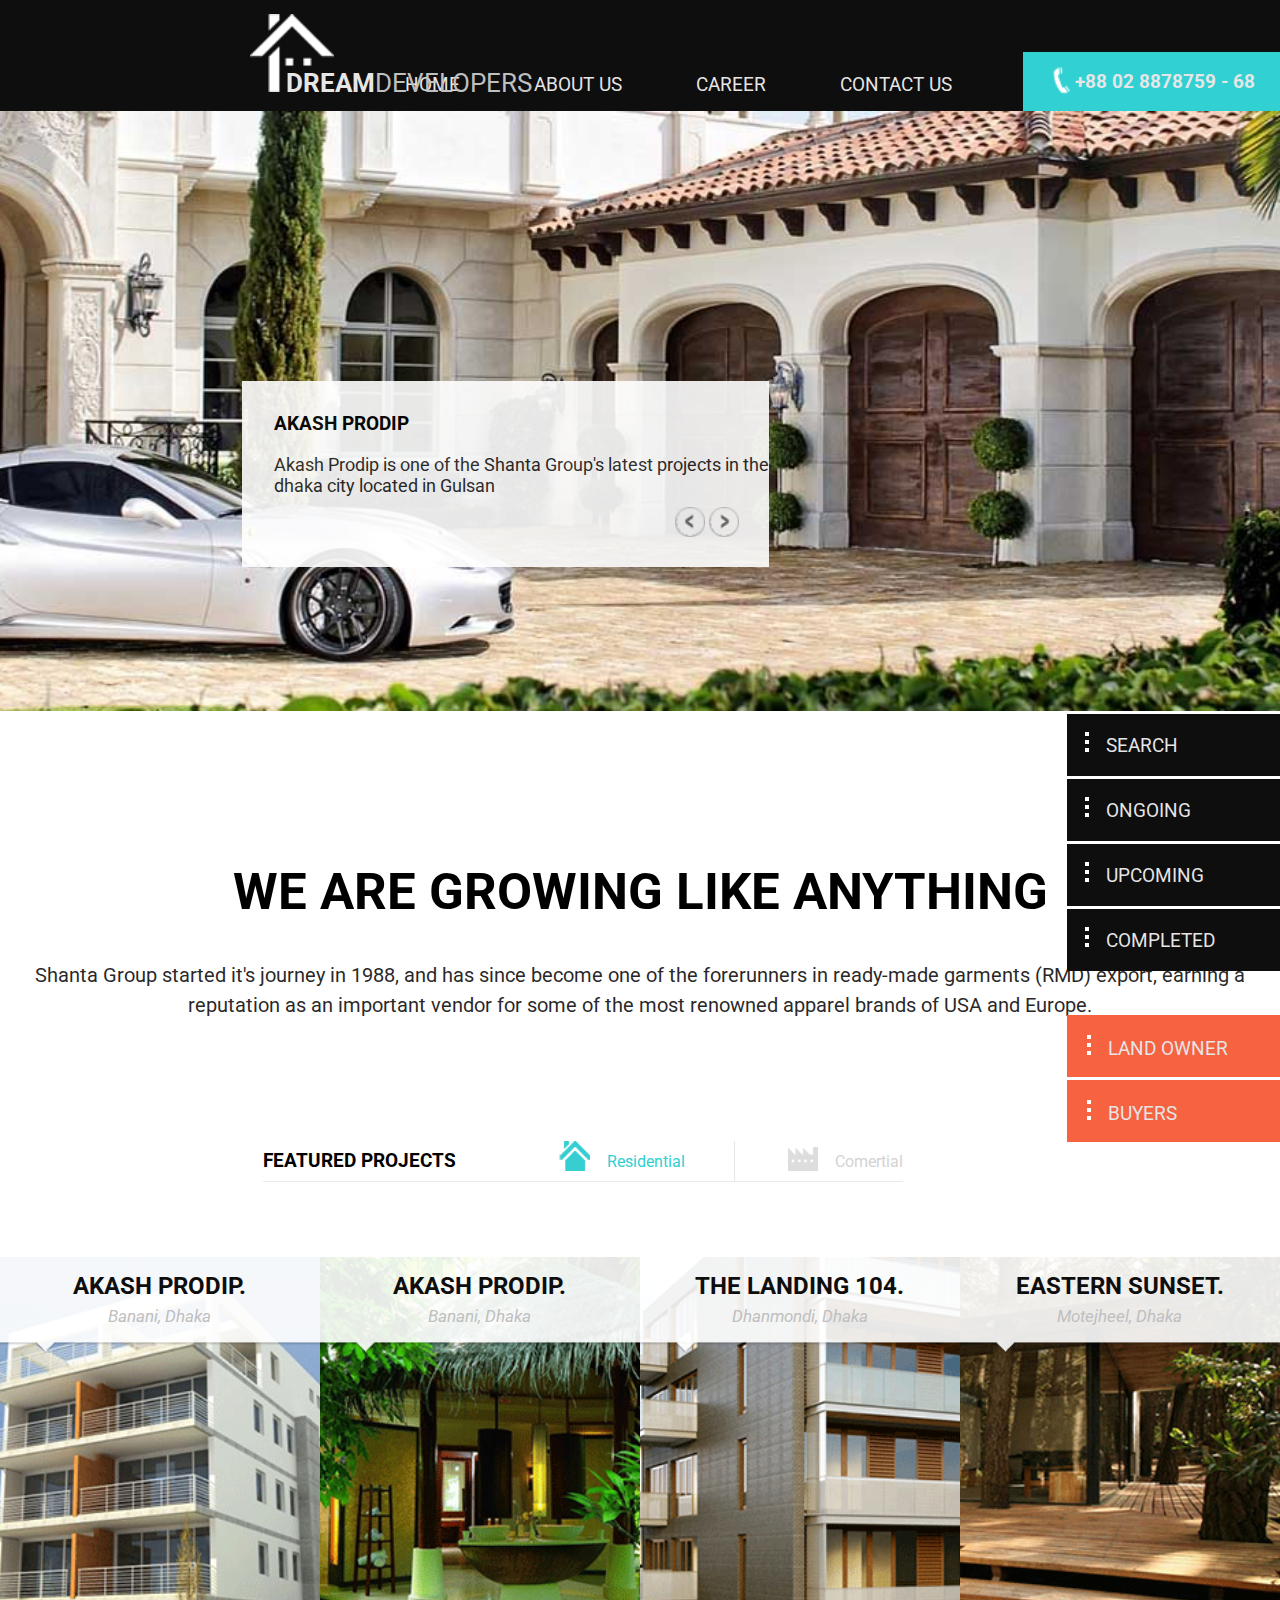
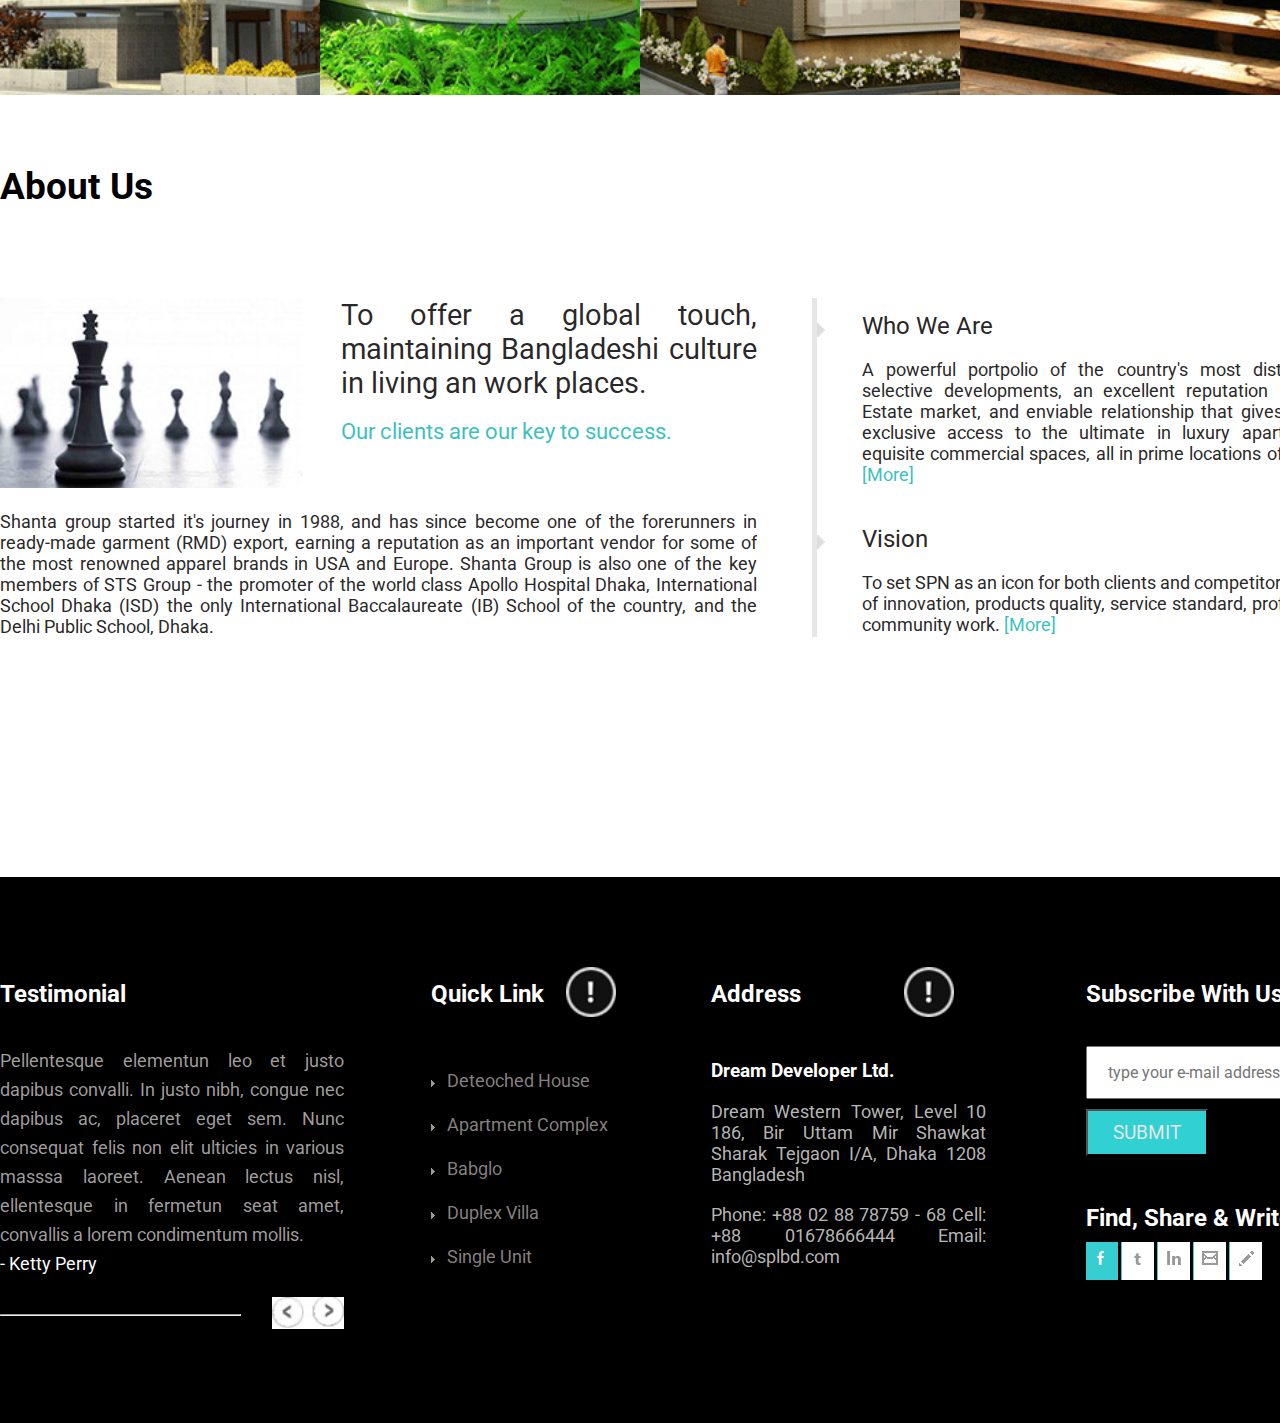
==== commit 0afaf164: "Edited in the projects section" ====
--- a/SourceCode/index.html
+++ b/SourceCode/index.html
@@ -8,13 +8,13 @@
     <meta http-equiv="X-UA-Compatible" content="IE=edge">
     <meta name="viewport" content="width=device-width, initial-scale=1.0">
     <title>Document</title>
-    <link href="https://fonts.googleapis.com/css2?family=Roboto:wght@500&display=swap" rel="stylesheet">
+    <link href="https://fonts.googleapis.com/css2?family=Roboto:ital,wght@0,300;0,400;0,700;1,400&display=swap" rel="stylesheet">
     <link rel="stylesheet" href="styles.css">
 </head>
 <body>
     <!--header starts here-->
     <header>
-        <a href="#"><img class="logo" src="images/logo.png" alt=""><h3>DREAM<span style="color: hsl(0deg 0% 75%);font-weight: 20;">DEVELOPERS</span></h3></a>
+        <a href="#"><img class="logo" src="images/logo.png" alt=""><h3>DREAM<span style="color: hsl(0deg 0% 75%);font-weight: 395;">DEVELOPERS</span></h3></a>
         <nav class="nav-links">
             <ul>
                 <li><a href="#">HOME</a></li>
@@ -23,7 +23,7 @@
                 <li><a href="#">CONTACT US</a></li>
             </ul>
         </nav>
-        <button class="call-btn"><img src="images/tel-no.png" alt="">+88 02 8878759 - 68</button>
+        <button class="call-btn"><a href="tel: +88 02 8878759 - 68"><img src="images/tel-no.png" alt="">+88 02 8878759 - 68</a></button>
     </header>
 
     <!--header ends here-->
@@ -52,17 +52,17 @@
         <div class="side-menu">
             <div class="side-bar1">
                 <ul>
-                    <li>SEARCH</li>
-                    <li>ONGOING</li>
-                    <li>UPCOMING</li>
-                    <li>COMPLETED</li>
+                    <li><span>SEARCH</span></li>
+                    <li><span>ONGOING</span></li>
+                    <li><span>UPCOMING</span></li>
+                    <li><span>COMPLETED</span></li>
                 </ul>
             </div>
             <br> <br>
             <div class="side-bar2">
                 <ul>
-                    <li>LAND OWNER</li>
-                    <li>BUYERS</li>
+                    <li><span>LAND OWNER</span></li>
+                    <li><span>BUYERS</span></li>
                 </ul>
             </div>
         </div>
@@ -106,22 +106,31 @@
         <div class="cards">
             <div class="card card-bg-image1">
                 <div class="card-bg-image5">
-                    <h4>AKASH PRODIP. <span>Banani, Dhaka</span></h4>
+                    <h4>AKASH PRODIP. <span><i>Banani, Dhaka</i></span></h4>
+                </div>
+                <div class="card-bg-image6">
                 </div>
             </div>
             <div class="card card-bg-image2">
-                <div class="card-bg-image6">
-                    
+                <div class="card-bg-image5">
+                    <h4>AKASH PRODIP. <span><i>Banani, Dhaka</i></span></h4>
+                </div>
+                <div class="card-bg-image6">
                 </div>
             </div>
             <div class="card card-bg-image3">
                 <div class="card-bg-image5">
-                    <h4>THE LANDING 104. <span>Dhanmondi, Dhaka</span></h4>
+                    <h4>THE LANDING 104. <span><i>Dhanmondi, Dhaka</i></span></h4>
+                </div>
+                <div class="card-bg-image6">
                 </div>
             </div>
             <div class="card card-bg-image4">
                 <div class="card-bg-image5">
-                    <h4>EASTERN SUNSET. <span>Motejheel, Dhaka</span></h4>
+                    <h4>EASTERN SUNSET. <span><i>Motejheel, Dhaka</i></span></h4>
+                </div>
+                <div class="card-bg-image6">
+
                 </div>
             </div>
         </div>
@@ -148,7 +157,7 @@
                 </section>
                 <br>
                 <section>
-                    <p>Shanta group started it's journey in 1988, and has since become one of the forerunners in ready-made garment (RMD) export, earning a reputation as an important vendor for some of the most renowned apparel brands in USA and Europe. Shanta Group is also one of the key members of STS Group - the promoter of the world class Apollo Hospital Dhaka, International School Dhaka (ISD) the only International Baccalaureate (IB) School of the country, and the Delhi Public School, Dhaka.</p>
+                    <p class="common-font-size">Shanta group started it's journey in 1988, and has since become one of the forerunners in ready-made garment (RMD) export, earning a reputation as an important vendor for some of the most renowned apparel brands in USA and Europe. Shanta Group is also one of the key members of STS Group - the promoter of the world class Apollo Hospital Dhaka, International School Dhaka (ISD) the only International Baccalaureate (IB) School of the country, and the Delhi Public School, Dhaka.</p>
                 </section>
             </div>
             <div class="right-main-div">
@@ -156,13 +165,13 @@
                     <div class="right-main-div1">
                         <h3>Who We Are</h3>
                         <br>
-                        <p>A powerful portpolio of the country's most distinctive and selective developments, an excellent reputation in the Real Estate market, and enviable relationship that gives our clients exclusive access to the ultimate in luxury apartments and equisite commercial spaces, all in prime locations of Dhaka city. <span class="color-highlights">[More]</span></p>
+                        <p class="common-font-size">A powerful portpolio of the country's most distinctive and selective developments, an excellent reputation in the Real Estate market, and enviable relationship that gives our clients exclusive access to the ultimate in luxury apartments and equisite commercial spaces, all in prime locations of Dhaka city. <span class="color-highlights">[More]</span></p>
                     </div>
                     
                     <div class="right-main-div2">
                         <h3>Vision</h3>
                         <br>
-                        <p>To set SPN as an icon for both clients and competitors in the field of innovation, products quality, service standard, profitability and community work. <span class="color-highlights">[More]</span></p>
+                        <p class="common-font-size">To set SPN as an icon for both clients and competitors in the field of innovation, products quality, service standard, profitability and community work. <span class="color-highlights">[More]</span></p>
                     </div>
                 
             </div>
@@ -201,11 +210,11 @@
                 </div>
                 <br> <br>
                 <ul>
-                    <li>Deteoched House</li>
-                    <li>Apartment Complex</li>
-                    <li>Babglo</li>
-                    <li>Duplex Villa</li>
-                    <li>Single Unit</li>
+                    <li><span>Deteoched House</span></li>
+                    <li><span>Apartment Complex</span></li>
+                    <li><span>Babglo</span></li>
+                    <li><span>Duplex Villa</span></li>
+                    <li><span>Single Unit</span></li>
                 </ul>
                 
             </div>
--- a/SourceCode/styles.css
+++ b/SourceCode/styles.css
@@ -26,21 +26,23 @@
 
 .color-highlights {
     color: hsl(180deg 54% 49%);
+    cursor: pointer;
 }
 
 /* header design starts here */
 li,
 a,
 button {
-    font-size: 20px;
+    font-size: 19px;
     color: hsl(0, 0%, 90%);
     text-decoration: none;
+    font-weight: 395;
 }
 
 header {
     position: relative;
     display: flex;
-    height: 100px;
+    height: 111px;
     justify-content: space-between;
     align-items: center;
     padding-left: 250px;
@@ -49,37 +51,46 @@
 
 header h3 {
     position: absolute;
-    left: 283px;
-    bottom: 12px;
+    left: 286px;
+    bottom: 13px;
+    font-size: 1.6rem;
 }
 
 .logo {
-    width: 75px;
+    width: 84px;
 }
 
 .nav-links {
-    margin-top: 11px;
+    margin-top: 23px;
+}
+.nav-links ul{
+    margin-top: 35px;
 }
 
 .nav-links ul li {
     list-style: none;
     display: inline-block;
-    padding: 0px 30px;
-    padding-top: 35px;
+}
+
+.nav-links ul li a{
+    padding: 18px 35px;
 }
 
 .nav-links ul li a:hover {
     background-color: #f76241;
-    padding: 18px 35px;
     transition: 0.3s;
 }
 
 .call-btn {
     background-color: #31d0d2;
     padding: 18px 25px;
-    margin-top: 55px;
+    margin-top: 61px;
     border: none;
     color: white;
+}
+
+.call-btn a{
+    font-weight: 700;
 }
 
 .call-btn img {
@@ -111,6 +122,12 @@
     opacity: 0.9;
 }
 
+.text-div p{
+    color: #292727;
+    font-weight: 395;
+    font-size: 18px;
+}
+
 .icon-div {
     position: relative;
 }
@@ -147,7 +164,13 @@
     height: 62px;
     margin: 3px 0;
     padding: 18px;
-    color: hsl(0deg 0% 75%);
+    color: hsl(0deg 0% 90%);
+    cursor: pointer;
+}
+
+.side-bar1 ul li span{
+    position: relative;
+    padding-left: 10px;
 }
 
 .side-bar2 ul {
@@ -161,6 +184,12 @@
     height: 62px;
     margin: 3px 0;
     padding: 20px;
+    cursor: pointer;
+}
+
+.side-bar2 ul li span{
+    position: relative;
+    padding-left: 10px;
 }
 
 /* progress design starts here */
@@ -174,6 +203,9 @@
 
 .progress p {
     line-height: 30px;
+    color: #292727;
+    font-weight: 390;
+    font-size: 20px;
 }
 
 /* progress design ends here */
@@ -234,6 +266,7 @@
 .card {
     width: 337px;
     height: 438px;
+    cursor: pointer;
 
 }
 
@@ -259,7 +292,37 @@
     height: 100%;
     opacity: 0;
 }
+
+.card-bg-image1:hover .card-bg-image5{
+    display: none;
+}
+
+.card-bg-image1:hover .card-bg-image6{
+    opacity: 0.9;
+    transition: 0.3s;
+}
+
+.card-bg-image2:hover .card-bg-image5{
+    display: none;
+}
+
 .card-bg-image2:hover .card-bg-image6{
+    opacity: 0.9;
+    transition: 0.3s;
+}
+.card-bg-image3:hover .card-bg-image5{
+    display: none;
+}
+
+.card-bg-image3:hover .card-bg-image6{
+    opacity: 0.9;
+    transition: 0.3s;
+}
+.card-bg-image4:hover .card-bg-image5{
+    display: none;
+}
+
+.card-bg-image4:hover .card-bg-image6{
     opacity: 0.9;
     transition: 0.3s;
 }
@@ -289,12 +352,12 @@
 .card-bg-image5 span {
     color: hsl(0, 0%, 75%);
     font-size: 17px;
-    font-weight: 100;
+    font-weight: 400;
 }
 
 .card-bg-image5 h4 {
     color: #0e0e0e;
-    width: 85%;
+    width: 69%;
     margin: 0 auto;
     padding-top: 15px;
     font-size: 1.5rem;
@@ -316,10 +379,6 @@
     margin-top: 30px;
 }
 
-.flex-container .right-main-div h3 {
-    color: #0e0e0e;
-}
-
 .left-main-div {
     flex-basis: 55%;
     text-align: justify;
@@ -364,11 +423,29 @@
 }
 .div2 p{
     font-size: 1.8rem;
-    font-weight: 100;
+    font-weight: 389;
+    color: #292727;
 }
 .div3 p{
     font-size: 22px;
 }
+
+.right-main-div .right-main-div1 h3{
+    color: #292727;
+    font-weight: 400;
+}
+
+.right-main-div .right-main-div2 h3{
+    color: #292727;
+    font-weight: 400;
+}
+
+.common-font-size{
+    font-weight: 395;
+    font-size: 18px;
+    color: #292727;
+}
+
 .left-main-div .div1 img {
     width: 100%;
 }
@@ -380,6 +457,7 @@
 .footer {
     margin-top: 150px;
     background: #000;
+    color: hsl(0, 0%, 90%);
 }
 
 .flex-container {
@@ -404,6 +482,8 @@
 
 .footer-div1 p {
     line-height: 29px;
+    font-weight: 390;
+    font-size: 18px;
 
 }
 
@@ -464,6 +544,25 @@
 
 .footer-div2 ul li {
     line-height: 44px;
+    font-size: 18px;
+    font-weight: 390;
+    color: #888282;
+    cursor: pointer;
+}
+
+.footer-div2 ul li span{
+    position: relative;
+    padding-left: 5px;
+}
+
+.footer-div2 ul li:hover{
+    color: hsl(0, 0%, 90%);
+}
+
+.footer-div3 .sub-div3 p{
+    font-size: 18px;
+    font-weight: 390;
+    color: rgba(255, 255, 255, 0.733);
 }
 
 input {
